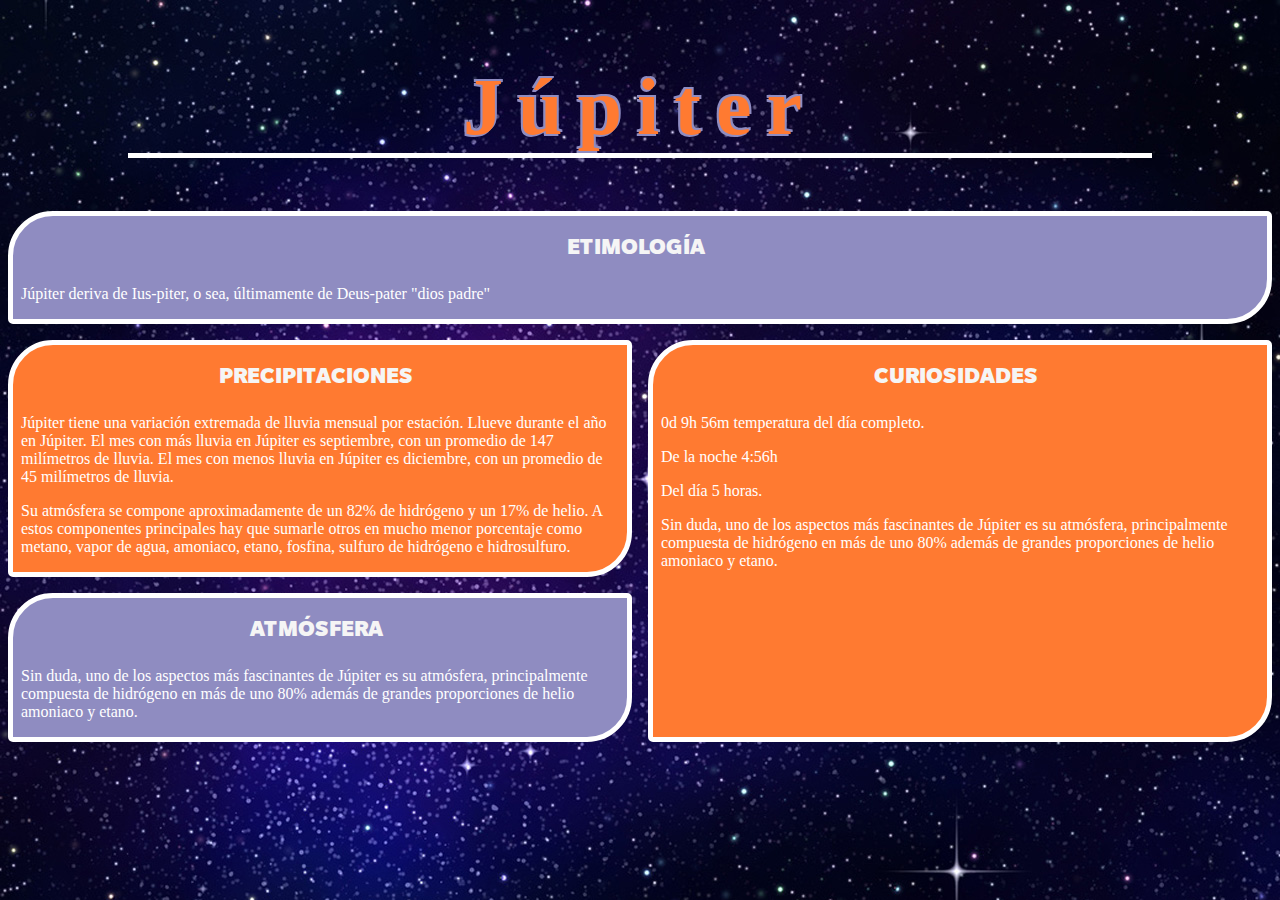
==== html/jupiter.html @ 3060cd18 "Add files via upload" ====
<!DOCTYPE html>
<html lang="es">
<head>
    <meta charset="UTF-8">
    <meta http-equiv="X-UA-Compatible" content="IE=edge">
    <meta name="viewport" content="width=device-width, initial-scale=1.0">
    <title>Júpiter</title>
    <link rel="stylesheet" href="../css/general.css">
</head>
<body>
    <header>
        <div id="jupiter"></div>
        <h1>Júpiter</h1>
    </header>
    <main>
        <article class="etimologia">
            <h2>ETIMOLOGÍA</h2>
            <p>Júpiter deriva de Ius-piter, o sea, últimamente de Deus-pater "dios padre"</p>
        </article>
        <article class="temperatura">
            <h2>PRECIPITACIONES</h2>
            
               <p>Júpiter tiene una variación extremada de lluvia mensual por estación. Llueve durante el año en Júpiter. El mes con más lluvia en 
                Júpiter es septiembre, con un promedio de 147 milímetros de lluvia. El mes con menos lluvia en Júpiter es diciembre, con un 
                promedio de 45 milímetros de lluvia.</p> 
               <p>Su atmósfera se compone aproximadamente de un 82% de hidrógeno y un 17% de helio. A estos componentes principales hay que sumarle
                otros en mucho menor porcentaje como metano, vapor de agua, amoniaco, etano, fosfina, sulfuro de hidrógeno e hidrosulfuro.</p> 
        </article>
        <article class="atmosfera">
            <h2>ATMÓSFERA</h2>
            <p>Sin duda, uno de los aspectos más fascinantes de Júpiter es su atmósfera, principalmente compuesta de hidrógeno en más de uno 80% 
                además de grandes proporciones de helio amoniaco y etano.</p>
        </article>
        <article class="curiosidades">
            <h2>CURIOSIDADES</h2>
            <p>0d 9h 56m temperatura del día completo.</p>
            <p>De la noche 4:56h</p>
            <p>Del día 5 horas.</p>
            <p>Sin duda, uno de los aspectos más fascinantes de Júpiter es su atmósfera, principalmente compuesta de hidrógeno en más de uno 80% 
                además de grandes proporciones de helio amoniaco y etano.</p>
        </article>
    </main>
</body>
</html>
---- css/general.css ----
@font-face {
  font-family: "Slate pro";
  src: url(../fonts/SlatePro-Black.ttf);
}

body {
  background-image: url(../images/fondo-universo.webp);
}

header {
  display: flex;
  flex-direction: column;
  align-items: center;
}
.imagen-planeta {
  margin-top: 10vw;
  width: 30em;
  height: 30em;
  border-radius: 50%;
  background-image: url(../images/Tierra.png);
  box-shadow: inset 0 0 20px #dde6fd, inset -50px -10px 20px rgba(3, 32, 56, 0.7);
  background-size: cover;
  background-position: center;
  animation: rotacion 30s linear infinite;
}
@keyframes rotacion {
  0% {
    background-position-x: 0;
  }
  100% {
    background-position-x: -1322px;
  }
}
main {
  display: grid;
  grid-template-columns: repeat(2, 1fr);
  grid-template-areas:
    "etimologia etimologia"
    "temperatura curiosidades"
    "atmosfera curiosidades";
  gap: 1rem;
}

.etimologia {
  grid-area: etimologia;
}
.temperatura {
  grid-area: temperatura;
}
.atmosfera {
  grid-area: atmosfera;
}
.curiosidades {
  grid-area: curiosidades;
}
h1 {
  font-size: 5rem;
  width: 80vw;
  border-bottom: 5px solid white;
  text-align: center;
  color: #ff7a31;
  letter-spacing: 15px;
  text-shadow: -2px -2px 0px #8f8cc1, 2px -2px 0px #8f8cc1, -2px 2px 0px #8f8cc1;

}
h2 {
  color: #f5f5f5;
  font-family: Slate pro;
  text-align: center;
}
p {
  color: white;
  text-align: left;
}
.etimologia,
.atmosfera {
  background-color: #8f8cc1;
  border-radius: 45px 5px;
  border: 5px solid #ffffff;
}
.curiosidades,
.temperatura {
  background-color: #ff7a31;
  border-radius: 45px 5px;
  border: 5px solid #ffffff;
}
article {
  padding: 0 1rem 0 0.5rem;
}

@media (max-width: 480px) {
  .imagen-planeta {
    max-width: 20em;
    max-height: 20em;
  }
}

@media (min-width: 481px) {
  .imagen-planeta {
   
  }
}
@media (min-width: 769px) {
}
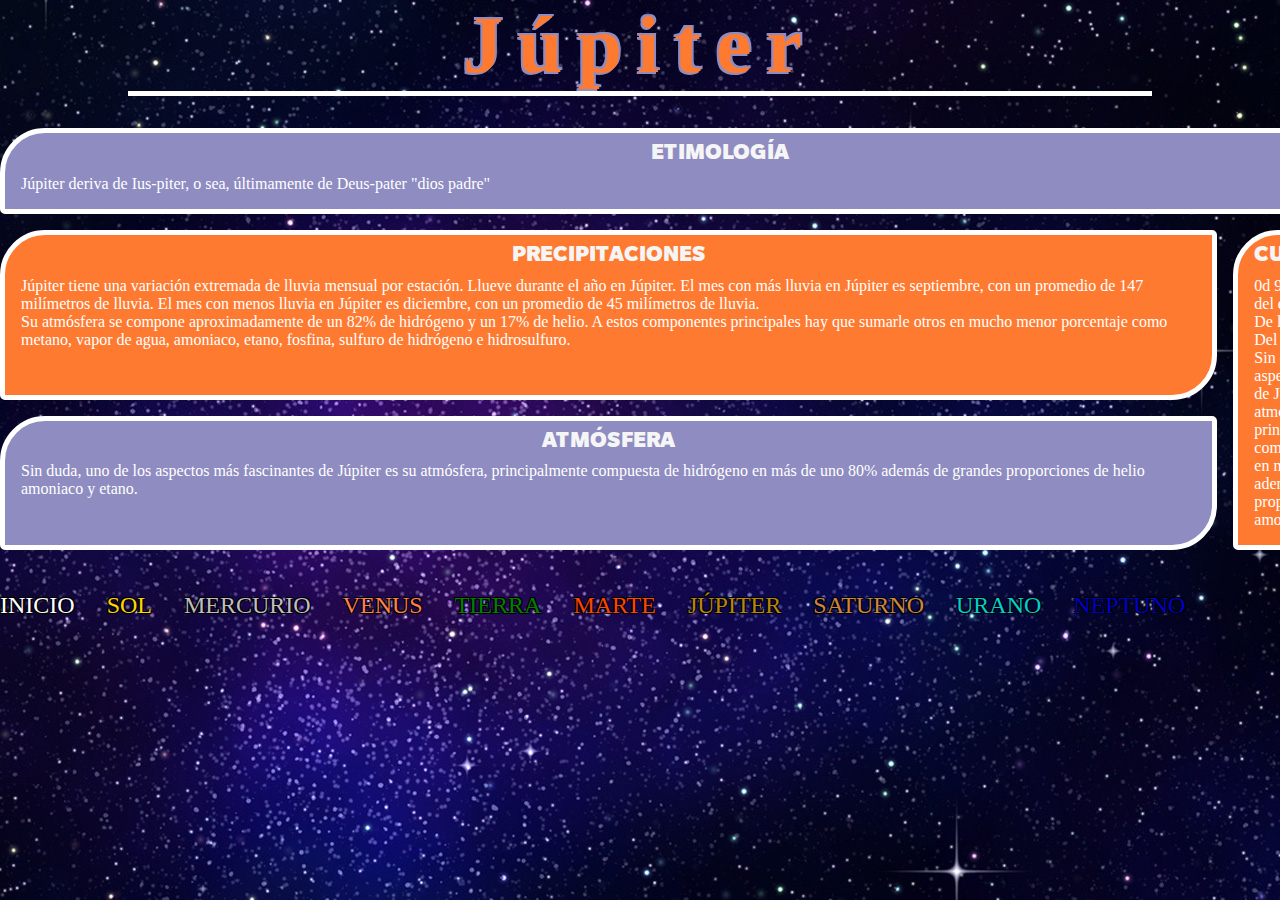
==== commit 93c46c88: "Merge pull request #4 from Manuel2856/Manuel" ====
--- a/html/jupiter.html
+++ b/html/jupiter.html
@@ -13,6 +13,40 @@
         <h1>Júpiter</h1>
     </header>
     <main>
+        <nav class="barra-de-navegacion">
+            <ul>
+                <li>
+                  <p class="txtN-inicio"><a href="../index.html">INICIO</a></p>
+                </li>
+                <li>
+                  <p class="txtN-sol"><a href="../html/sol.html">SOL</a></p>
+                </li>
+                <li>
+                  <p class="txtN-mercurio"><a href="../html/mercurio.html">MERCURIO</a></p>
+                </li>
+                <li>
+                  <p class="txtN-venus"><a href="../html/venus.html">VENUS</a></p>
+                </li>
+                <li>
+                  <p class="txtN-tierra"><a href="../html/tierra.html">TIERRA</a></p>
+                </li>
+                <li>
+                  <p class="txtN-marte"><a href="../html/marte.html">MARTE</a></p>
+                </li>
+                <li>
+                  <p class="txtN-jupiter activo"><a href="../html/jupiter.html">JÚPITER</a></p>
+                </li>
+                <li>
+                  <p class="txtN-saturno"><a href="../html/saturno.html">SATURNO</a></p>
+                </li>
+                <li>
+                  <p class="txtN-urano"><a href="#">URANO</a></p>
+                </li>
+                <li>
+                  <p class="txtN-neptuno"><a href="#">NEPTUNO</a></p>
+                </li>
+            </ul>      
+        </nav>
         <article class="etimologia">
             <h2>ETIMOLOGÍA</h2>
             <p>Júpiter deriva de Ius-piter, o sea, últimamente de Deus-pater "dios padre"</p>
--- a/css/general.css
+++ b/css/general.css
@@ -1,3 +1,9 @@
+*{
+  margin: 0;
+  padding: 0;
+  box-sizing: border-box;
+}
+
 @font-face {
   font-family: "Slate pro";
   src: url(../fonts/SlatePro-Black.ttf);
@@ -5,6 +11,89 @@
 
 body {
   background-image: url(../images/fondo-universo.webp);
+}
+.barra-de-navegacion{
+  height: 5rem;
+  display: flex;
+  align-items: center;
+  justify-content: center;
+}
+
+.barra-de-navegacion ul{
+  display: flex;
+  list-style: none;
+  justify-content: space-around;
+}
+.barra-de-navegacion li{
+  margin-right: 2rem;
+}
+
+@keyframes colorChange {
+  0% { color: black; } /* Color inicial */
+  10% { color: #FFD700; } /* Color para SOL */
+  20% { color: #BEBEBE; } /* Color para MERCURIO */
+  30% { color: #FF7F50; } /* Color para VENUS */
+  40% { color: #008000; } /* Color para TIERRA */
+  50% { color: #FF4500; } /* Color para MARTE */
+  60% { color: #B8860B; } /* Color para JÚPITER */
+  70% { color: #CD853F; } /* Color para SATURNO */
+  80% { color: #00CED1; } /* Color para URANO */
+  90% { color: #0000CD; } /* Color para NEPTUNO */
+  100% { color: black; } /* Color final igual al inicial */
+}
+
+.txtN-inicio {
+  animation: colorChange 15s infinite; /* Aplica la animación a la clase .txtN-INICIO */
+}
+
+
+.txtN-sol {
+  color: #FFD700; /* Color para SOL (Amarillo Dorado) */
+}
+
+.txtN-mercurio {
+  color: #BEBEBE; /* Color para MERCURIO (Gris) */
+}
+
+.txtN-venus {
+  color: #FF7F50; /* Color para VENUS (Naranja claro) */
+}
+
+.txtN-tierra {
+  color: #008000; /* Color para TIERRA (Verde) */
+}
+
+.txtN-marte {
+  color: #FF4500; /* Color para MARTE (Naranja oscuro) */
+}
+
+.txtN-jupiter {
+  color: #B8860B; /* Color para JÚPITER (Dorado) */
+}
+
+.txtN-saturno {
+  color: #CD853F; /* Color para SATURNO (Marrón claro) */
+}
+
+.txtN-urano {
+  color: #00CED1; /* Color para URANO (Cian) */
+}
+
+.txtN-neptuno {
+  color: #0000CD; /* Color para NEPTUNO (Azul medio) */
+}
+.txtN-inicio,
+.txtN-sol,
+.txtN-mercurio,
+.txtN-venus,
+.txtN-tierra,
+.txtN-marte,
+.txtN-jupiter,
+.txtN-saturno,
+.txtN-urano,
+.txtN-neptuno {
+  text-shadow: -1px -1px 0 black, 1px -1px 0 black, -1px 1px 0 black, 1px 1px 0 black; /* Agrega un bordeado negro a las palabras */
+  font-size: 1.5rem;
 }
 
 header {
@@ -13,11 +102,11 @@
   align-items: center;
 }
 .imagen-planeta {
-  margin-top: 10vw;
+  margin-top: 1vw;
   width: 30em;
   height: 30em;
   border-radius: 50%;
-  background-image: url(../images/Tierra.png);
+  background-image: url(../images/mapa-tierra.webp);
   box-shadow: inset 0 0 20px #dde6fd, inset -50px -10px 20px rgba(3, 32, 56, 0.7);
   background-size: cover;
   background-position: center;
@@ -61,16 +150,21 @@
   color: #ff7a31;
   letter-spacing: 15px;
   text-shadow: -2px -2px 0px #8f8cc1, 2px -2px 0px #8f8cc1, -2px 2px 0px #8f8cc1;
+  margin-bottom: 2rem;
 
 }
 h2 {
   color: #f5f5f5;
   font-family: Slate pro;
   text-align: center;
+  margin-bottom: 0.3rem;
 }
 p {
   color: white;
   text-align: left;
+}
+ul li{
+  color: white;
 }
 .etimologia,
 .atmosfera {
@@ -84,10 +178,19 @@
   border-radius: 45px 5px;
   border: 5px solid #ffffff;
 }
+.etimologia,
+.atmosfera,
+.curiosidades,
+.temperatura{
+  padding: 0.5rem 1rem 1rem 1rem
+}
 article {
   padding: 0 1rem 0 0.5rem;
 }
-
+a:-webkit-any-link {
+  color: inherit; /* Establece el color del enlace como heredado */
+  text-decoration: none; /* Elimina la decoración de texto del enlace */
+}
 @media (max-width: 480px) {
   .imagen-planeta {
     max-width: 20em;
@@ -96,9 +199,7 @@
 }
 
 @media (min-width: 481px) {
-  .imagen-planeta {
-   
-  }
+  
 }
 @media (min-width: 769px) {
 }
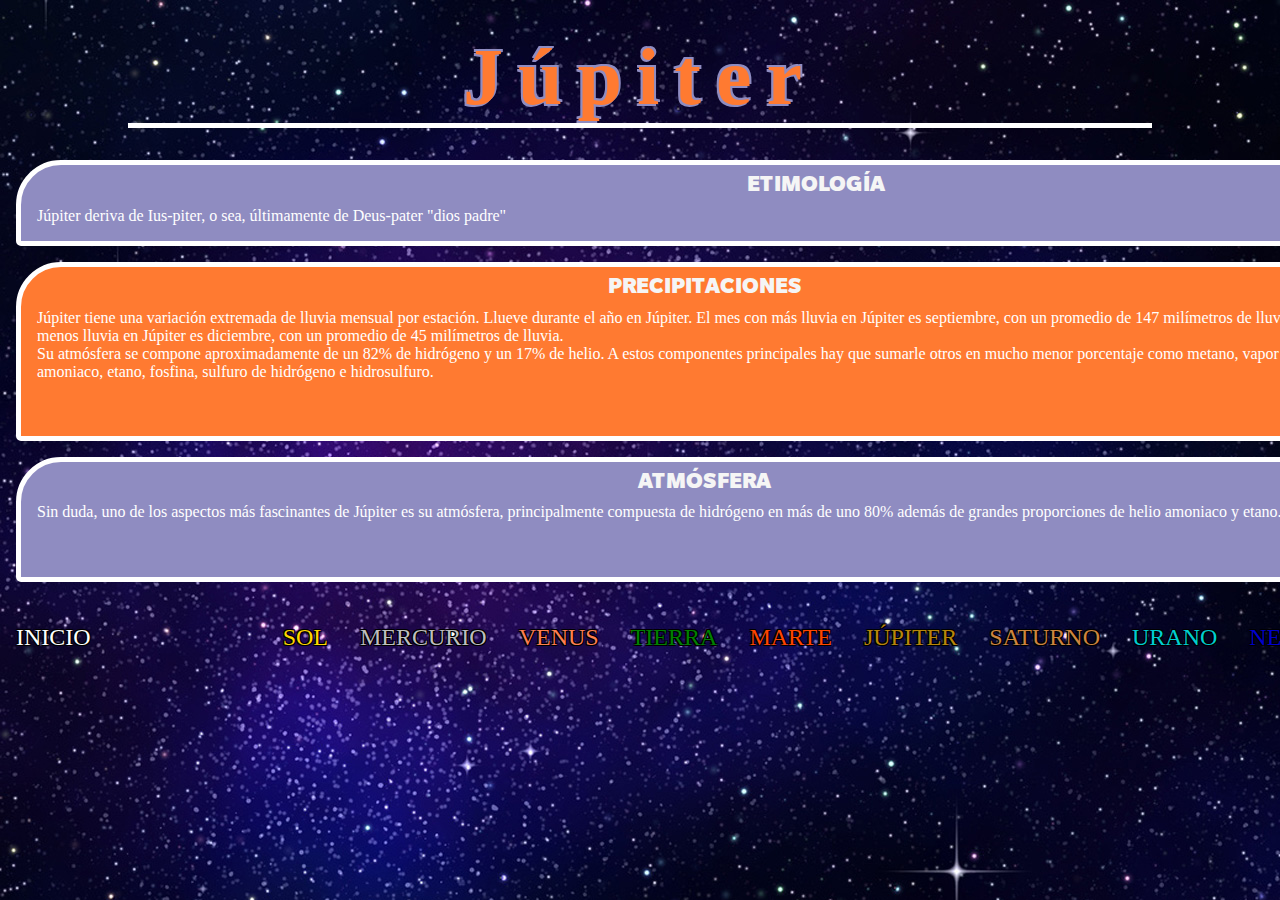
==== commit 8d929631: "Indentacion" ====
--- a/html/jupiter.html
+++ b/html/jupiter.html
@@ -1,78 +1,103 @@
 <!DOCTYPE html>
 <html lang="es">
-<head>
-    <meta charset="UTF-8">
-    <meta http-equiv="X-UA-Compatible" content="IE=edge">
-    <meta name="viewport" content="width=device-width, initial-scale=1.0">
+  <head>
+    <meta charset="UTF-8" />
+    <meta http-equiv="X-UA-Compatible" content="IE=edge" />
+    <meta name="viewport" content="width=device-width, initial-scale=1.0" />
     <title>Júpiter</title>
-    <link rel="stylesheet" href="../css/general.css">
-</head>
-<body>
+    <link rel="stylesheet" href="../css/general.css" />
+  </head>
+  <body>
     <header>
-        <div id="jupiter"></div>
-        <h1>Júpiter</h1>
+      <div id="jupiter"></div>
+      <h1>Júpiter</h1>
     </header>
     <main>
-        <nav class="barra-de-navegacion">
-            <ul>
-                <li>
-                  <p class="txtN-inicio"><a href="../index.html">INICIO</a></p>
-                </li>
-                <li>
-                  <p class="txtN-sol"><a href="../html/sol.html">SOL</a></p>
-                </li>
-                <li>
-                  <p class="txtN-mercurio"><a href="../html/mercurio.html">MERCURIO</a></p>
-                </li>
-                <li>
-                  <p class="txtN-venus"><a href="../html/venus.html">VENUS</a></p>
-                </li>
-                <li>
-                  <p class="txtN-tierra"><a href="../html/tierra.html">TIERRA</a></p>
-                </li>
-                <li>
-                  <p class="txtN-marte"><a href="../html/marte.html">MARTE</a></p>
-                </li>
-                <li>
-                  <p class="txtN-jupiter activo"><a href="../html/jupiter.html">JÚPITER</a></p>
-                </li>
-                <li>
-                  <p class="txtN-saturno"><a href="../html/saturno.html">SATURNO</a></p>
-                </li>
-                <li>
-                  <p class="txtN-urano"><a href="#">URANO</a></p>
-                </li>
-                <li>
-                  <p class="txtN-neptuno"><a href="#">NEPTUNO</a></p>
-                </li>
-            </ul>      
-        </nav>
-        <article class="etimologia">
-            <h2>ETIMOLOGÍA</h2>
-            <p>Júpiter deriva de Ius-piter, o sea, últimamente de Deus-pater "dios padre"</p>
-        </article>
-        <article class="temperatura">
-            <h2>PRECIPITACIONES</h2>
-            
-               <p>Júpiter tiene una variación extremada de lluvia mensual por estación. Llueve durante el año en Júpiter. El mes con más lluvia en 
-                Júpiter es septiembre, con un promedio de 147 milímetros de lluvia. El mes con menos lluvia en Júpiter es diciembre, con un 
-                promedio de 45 milímetros de lluvia.</p> 
-               <p>Su atmósfera se compone aproximadamente de un 82% de hidrógeno y un 17% de helio. A estos componentes principales hay que sumarle
-                otros en mucho menor porcentaje como metano, vapor de agua, amoniaco, etano, fosfina, sulfuro de hidrógeno e hidrosulfuro.</p> 
-        </article>
-        <article class="atmosfera">
-            <h2>ATMÓSFERA</h2>
-            <p>Sin duda, uno de los aspectos más fascinantes de Júpiter es su atmósfera, principalmente compuesta de hidrógeno en más de uno 80% 
-                además de grandes proporciones de helio amoniaco y etano.</p>
-        </article>
-        <article class="curiosidades">
-            <h2>CURIOSIDADES</h2>
-            <p>0d 9h 56m temperatura del día completo.</p>
-            <p>De la noche 4:56h</p>
-            <p>Del día 5 horas.</p>
-            <p>Sin duda, uno de los aspectos más fascinantes de Júpiter es su atmósfera, principalmente compuesta de hidrógeno en más de uno 80% 
-                además de grandes proporciones de helio amoniaco y etano.</p>
-        </article>
+      <nav class="barra-de-navegacion">
+        <ul>
+          <li>
+            <p class="txtN-inicio"><a href="../index.html">INICIO</a></p>
+          </li>
+          <li>
+            <p class="txtN-sol"><a href="../html/sol.html">SOL</a></p>
+          </li>
+          <li>
+            <p class="txtN-mercurio">
+              <a href="../html/mercurio.html">MERCURIO</a>
+            </p>
+          </li>
+          <li>
+            <p class="txtN-venus"><a href="../html/venus.html">VENUS</a></p>
+          </li>
+          <li>
+            <p class="txtN-tierra"><a href="../html/tierra.html">TIERRA</a></p>
+          </li>
+          <li>
+            <p class="txtN-marte"><a href="../html/marte.html">MARTE</a></p>
+          </li>
+          <li>
+            <p class="txtN-jupiter activo">
+              <a href="../html/jupiter.html">JÚPITER</a>
+            </p>
+          </li>
+          <li>
+            <p class="txtN-saturno">
+              <a href="../html/saturno.html">SATURNO</a>
+            </p>
+          </li>
+          <li>
+            <p class="txtN-urano"><a href="../html/urano.html">URANO</a></p>
+          </li>
+          <li>
+            <p class="txtN-neptuno">
+              <a href="../html/neptuno.html">NEPTUNO</a>
+            </p>
+          </li>
+        </ul>
+      </nav>
+      <article class="etimologia">
+        <h2>ETIMOLOGÍA</h2>
+        <p>
+          Júpiter deriva de Ius-piter, o sea, últimamente de Deus-pater "dios
+          padre"
+        </p>
+      </article>
+      <article class="temperatura">
+        <h2>PRECIPITACIONES</h2>
+
+        <p>
+          Júpiter tiene una variación extremada de lluvia mensual por estación.
+          Llueve durante el año en Júpiter. El mes con más lluvia en Júpiter es
+          septiembre, con un promedio de 147 milímetros de lluvia. El mes con
+          menos lluvia en Júpiter es diciembre, con un promedio de 45 milímetros
+          de lluvia.
+        </p>
+        <p>
+          Su atmósfera se compone aproximadamente de un 82% de hidrógeno y un
+          17% de helio. A estos componentes principales hay que sumarle otros en
+          mucho menor porcentaje como metano, vapor de agua, amoniaco, etano,
+          fosfina, sulfuro de hidrógeno e hidrosulfuro.
+        </p>
+      </article>
+      <article class="atmosfera">
+        <h2>ATMÓSFERA</h2>
+        <p>
+          Sin duda, uno de los aspectos más fascinantes de Júpiter es su
+          atmósfera, principalmente compuesta de hidrógeno en más de uno 80%
+          además de grandes proporciones de helio amoniaco y etano.
+        </p>
+      </article>
+      <article class="curiosidades">
+        <h2>CURIOSIDADES</h2>
+        <p>0d 9h 56m temperatura del día completo.</p>
+        <p>De la noche 4:56h</p>
+        <p>Del día 5 horas.</p>
+        <p>
+          Sin duda, uno de los aspectos más fascinantes de Júpiter es su
+          atmósfera, principalmente compuesta de hidrógeno en más de uno 80%
+          además de grandes proporciones de helio amoniaco y etano.
+        </p>
+      </article>
     </main>
-</body>
-</html>+  </body>
+</html>
--- a/css/general.css
+++ b/css/general.css
@@ -1,4 +1,4 @@
-*{
+* {
   margin: 0;
   padding: 0;
   box-sizing: border-box;
@@ -6,82 +6,162 @@
 
 @font-face {
   font-family: "Slate pro";
+  font-display: swap;
+  /*Si la fuente no se encuentra disponible, el navegador utiliza otra por defecto*/
   src: url(../fonts/SlatePro-Black.ttf);
 }
 
 body {
   background-image: url(../images/fondo-universo.webp);
 }
-.barra-de-navegacion{
+
+.barra-de-navegacion {
   height: 5rem;
   display: flex;
   align-items: center;
   justify-content: center;
-}
-
-.barra-de-navegacion ul{
+  max-width: 100%;
+}
+
+.barra-de-navegacion ul {
   display: flex;
   list-style: none;
   justify-content: space-around;
 }
-.barra-de-navegacion li{
+
+.barra-de-navegacion li {
   margin-right: 2rem;
 }
 
+@keyframes rotacion {
+  0% {
+    background-position-x: 0;
+  }
+
+  100% {
+    background-position-x: -1322px;
+  }
+}
+
+main {
+  display: grid;
+  grid-template-columns: repeat(2, 1fr);
+  grid-template-areas:
+    "etimologia etimologia"
+    "temperatura curiosidades"
+    "atmosfera curiosidades";
+  gap: 1rem;
+}
+
 @keyframes colorChange {
-  0% { color: black; } /* Color inicial */
-  10% { color: #FFD700; } /* Color para SOL */
-  20% { color: #BEBEBE; } /* Color para MERCURIO */
-  30% { color: #FF7F50; } /* Color para VENUS */
-  40% { color: #008000; } /* Color para TIERRA */
-  50% { color: #FF4500; } /* Color para MARTE */
-  60% { color: #B8860B; } /* Color para JÚPITER */
-  70% { color: #CD853F; } /* Color para SATURNO */
-  80% { color: #00CED1; } /* Color para URANO */
-  90% { color: #0000CD; } /* Color para NEPTUNO */
-  100% { color: black; } /* Color final igual al inicial */
+  0% {
+    color: black;
+  }
+
+  /* Color inicial */
+  10% {
+    color: #ffd700;
+  }
+
+  /* Color para SOL */
+  20% {
+    color: #bebebe;
+  }
+
+  /* Color para MERCURIO */
+  30% {
+    color: #ff7f50;
+  }
+
+  /* Color para VENUS */
+  40% {
+    color: #008000;
+  }
+
+  /* Color para TIERRA */
+  50% {
+    color: #ff4500;
+  }
+
+  /* Color para MARTE */
+  60% {
+    color: #b8860b;
+  }
+
+  /* Color para JÚPITER */
+  70% {
+    color: #cd853f;
+  }
+
+  /* Color para SATURNO */
+  80% {
+    color: #00ced1;
+  }
+
+  /* Color para URANO */
+  90% {
+    color: #0000cd;
+  }
+
+  /* Color para NEPTUNO */
+  100% {
+    color: black;
+  }
+
+  /* Color final igual al inicial */
 }
 
 .txtN-inicio {
-  animation: colorChange 15s infinite; /* Aplica la animación a la clase .txtN-INICIO */
-}
-
+  animation: colorChange 15s infinite;
+  /* Aplica la animación a la clase .txtN-INICIO */
+  margin-right: 10rem;
+}
 
 .txtN-sol {
-  color: #FFD700; /* Color para SOL (Amarillo Dorado) */
+  color: #ffd700;
+  /* Color para SOL (Amarillo Dorado) */
 }
 
 .txtN-mercurio {
-  color: #BEBEBE; /* Color para MERCURIO (Gris) */
+  color: #bebebe;
+  /* Color para MERCURIO (Gris) */
 }
 
 .txtN-venus {
-  color: #FF7F50; /* Color para VENUS (Naranja claro) */
+  color: #ff7f50;
+  /* Color para VENUS (Naranja claro) */
 }
 
 .txtN-tierra {
-  color: #008000; /* Color para TIERRA (Verde) */
+  color: #008000;
+  /* Color para TIERRA (Verde) */
 }
 
 .txtN-marte {
-  color: #FF4500; /* Color para MARTE (Naranja oscuro) */
+  color: #ff4500;
+  /* Color para MARTE (Naranja oscuro) */
 }
 
 .txtN-jupiter {
-  color: #B8860B; /* Color para JÚPITER (Dorado) */
+  color: #b8860b;
+  /* Color para JÚPITER (Dorado) */
 }
 
 .txtN-saturno {
-  color: #CD853F; /* Color para SATURNO (Marrón claro) */
+  color: #cd853f;
+  /* Color para SATURNO (Marrón claro) */
 }
 
 .txtN-urano {
-  color: #00CED1; /* Color para URANO (Cian) */
+  color: #00ced1;
+  /* Color para URANO (Cian) */
 }
 
 .txtN-neptuno {
-  color: #0000CD; /* Color para NEPTUNO (Azul medio) */
-}
+  color: #0000cd;
+  /* Color para NEPTUNO (Azul medio) */
+}
+
 .txtN-inicio,
 .txtN-sol,
 .txtN-mercurio,
@@ -91,9 +171,17 @@
 .txtN-jupiter,
 .txtN-saturno,
 .txtN-urano,
-.txtN-neptuno {
-  text-shadow: -1px -1px 0 black, 1px -1px 0 black, -1px 1px 0 black, 1px 1px 0 black; /* Agrega un bordeado negro a las palabras */
+.txtN-neptuno,
+.txtB-planetas,
+.txt-contactanos {
+  text-shadow: -1px -1px 0 black, 1px -1px 0 black, -1px 1px 0 black,
+    1px 1px 0 black;
+  /* Agrega un bordeado negro a las palabras */
   font-size: 1.5rem;
+}
+
+.txt-contactanos {
+  margin-right: 10rem;
 }
 
 header {
@@ -101,25 +189,30 @@
   flex-direction: column;
   align-items: center;
 }
+
 .imagen-planeta {
   margin-top: 1vw;
   width: 30em;
   height: 30em;
   border-radius: 50%;
   background-image: url(../images/mapa-tierra.webp);
-  box-shadow: inset 0 0 20px #dde6fd, inset -50px -10px 20px rgba(3, 32, 56, 0.7);
+  box-shadow: inset 0 0 20px #dde6fd,
+    inset -50px -10px 20px rgba(3, 32, 56, 0.7);
   background-size: cover;
   background-position: center;
   animation: rotacion 30s linear infinite;
 }
+
 @keyframes rotacion {
   0% {
     background-position-x: 0;
   }
+
   100% {
     background-position-x: -1322px;
   }
 }
+
 main {
   display: grid;
   grid-template-columns: repeat(2, 1fr);
@@ -128,20 +221,26 @@
     "temperatura curiosidades"
     "atmosfera curiosidades";
   gap: 1rem;
+  margin-left: 1rem;
+  margin-right: 1rem;
 }
 
 .etimologia {
   grid-area: etimologia;
 }
+
 .temperatura {
   grid-area: temperatura;
 }
+
 .atmosfera {
   grid-area: atmosfera;
 }
+
 .curiosidades {
   grid-area: curiosidades;
 }
+
 h1 {
   font-size: 5rem;
   width: 80vw;
@@ -151,55 +250,126 @@
   letter-spacing: 15px;
   text-shadow: -2px -2px 0px #8f8cc1, 2px -2px 0px #8f8cc1, -2px 2px 0px #8f8cc1;
   margin-bottom: 2rem;
-
-}
+  margin-top: 2rem;
+}
+
 h2 {
   color: #f5f5f5;
   font-family: Slate pro;
   text-align: center;
   margin-bottom: 0.3rem;
 }
+
 p {
   color: white;
   text-align: left;
 }
-ul li{
+
+ul li {
   color: white;
 }
+
 .etimologia,
 .atmosfera {
   background-color: #8f8cc1;
   border-radius: 45px 5px;
   border: 5px solid #ffffff;
 }
+
 .curiosidades,
 .temperatura {
   background-color: #ff7a31;
   border-radius: 45px 5px;
   border: 5px solid #ffffff;
 }
+
 .etimologia,
 .atmosfera,
 .curiosidades,
-.temperatura{
-  padding: 0.5rem 1rem 1rem 1rem
-}
+.temperatura {
+  padding: 0.5rem 1rem 1rem 1rem;
+}
+
 article {
   padding: 0 1rem 0 0.5rem;
 }
+
 a:-webkit-any-link {
-  color: inherit; /* Establece el color del enlace como heredado */
-  text-decoration: none; /* Elimina la decoración de texto del enlace */
-}
-@media (max-width: 480px) {
+  color: inherit;
+  /* Establece el color del enlace como heredado */
+  text-decoration: none;
+  /* Elimina la decoración de texto del enlace */
+}
+
+H3 {
+  text-align: center;
+  color: white;
+  padding: 1rem;
+}
+
+footer {
+  margin-top: 2rem;
+  background-color: black;
+}
+
+footer p {
+  padding: 0.5rem 0 0.5rem;
+  margin-left: 1rem;
+  margin-right: 1rem;
+}
+
+.dropdown {
+  display: inline;
+}
+
+.dropdown-content {
+  display: none;
+  min-width: 160px;
+  box-shadow: 0px 8px 16px 0px rgba(0, 0, 0, 0.2);
+  z-index: 1;
+}
+
+.boton-planetas {
+  background-color: transparent;
+  color: white;
+  box-shadow: none;
+  display: inline;
+  border: 0;
+}
+
+.dropdown:hover .dropdown-content {
+  display: block;
+}
+
+@media screen and (max-width: 1024px) {
   .imagen-planeta {
-    max-width: 20em;
-    max-height: 20em;
-  }
-}
-
-@media (min-width: 481px) {
-  
-}
-@media (min-width: 769px) {
-}
+    max-width: 20rem;
+    max-height: 20rem;
+  }
+}
+
+@media screen and (max-width: 768px) {
+  .imagen-planeta {
+    max-width: 15rem;
+    max-height: 15rem;
+  }
+}
+
+@media screen and (max-width: 480px) {
+  .imagen-planeta {
+    max-width: 10rem;
+    max-height: 10rem;
+  }
+
+  .txtN-sol,
+  .txtN-mercurio,
+  .txtN-venus,
+  .txtN-tierra,
+  .txtN-marte,
+  .txtN-jupiter,
+  .txtN-saturno,
+  .txtN-urano,
+  .txtN-neptuno {
+    display: none;
+  }
+}
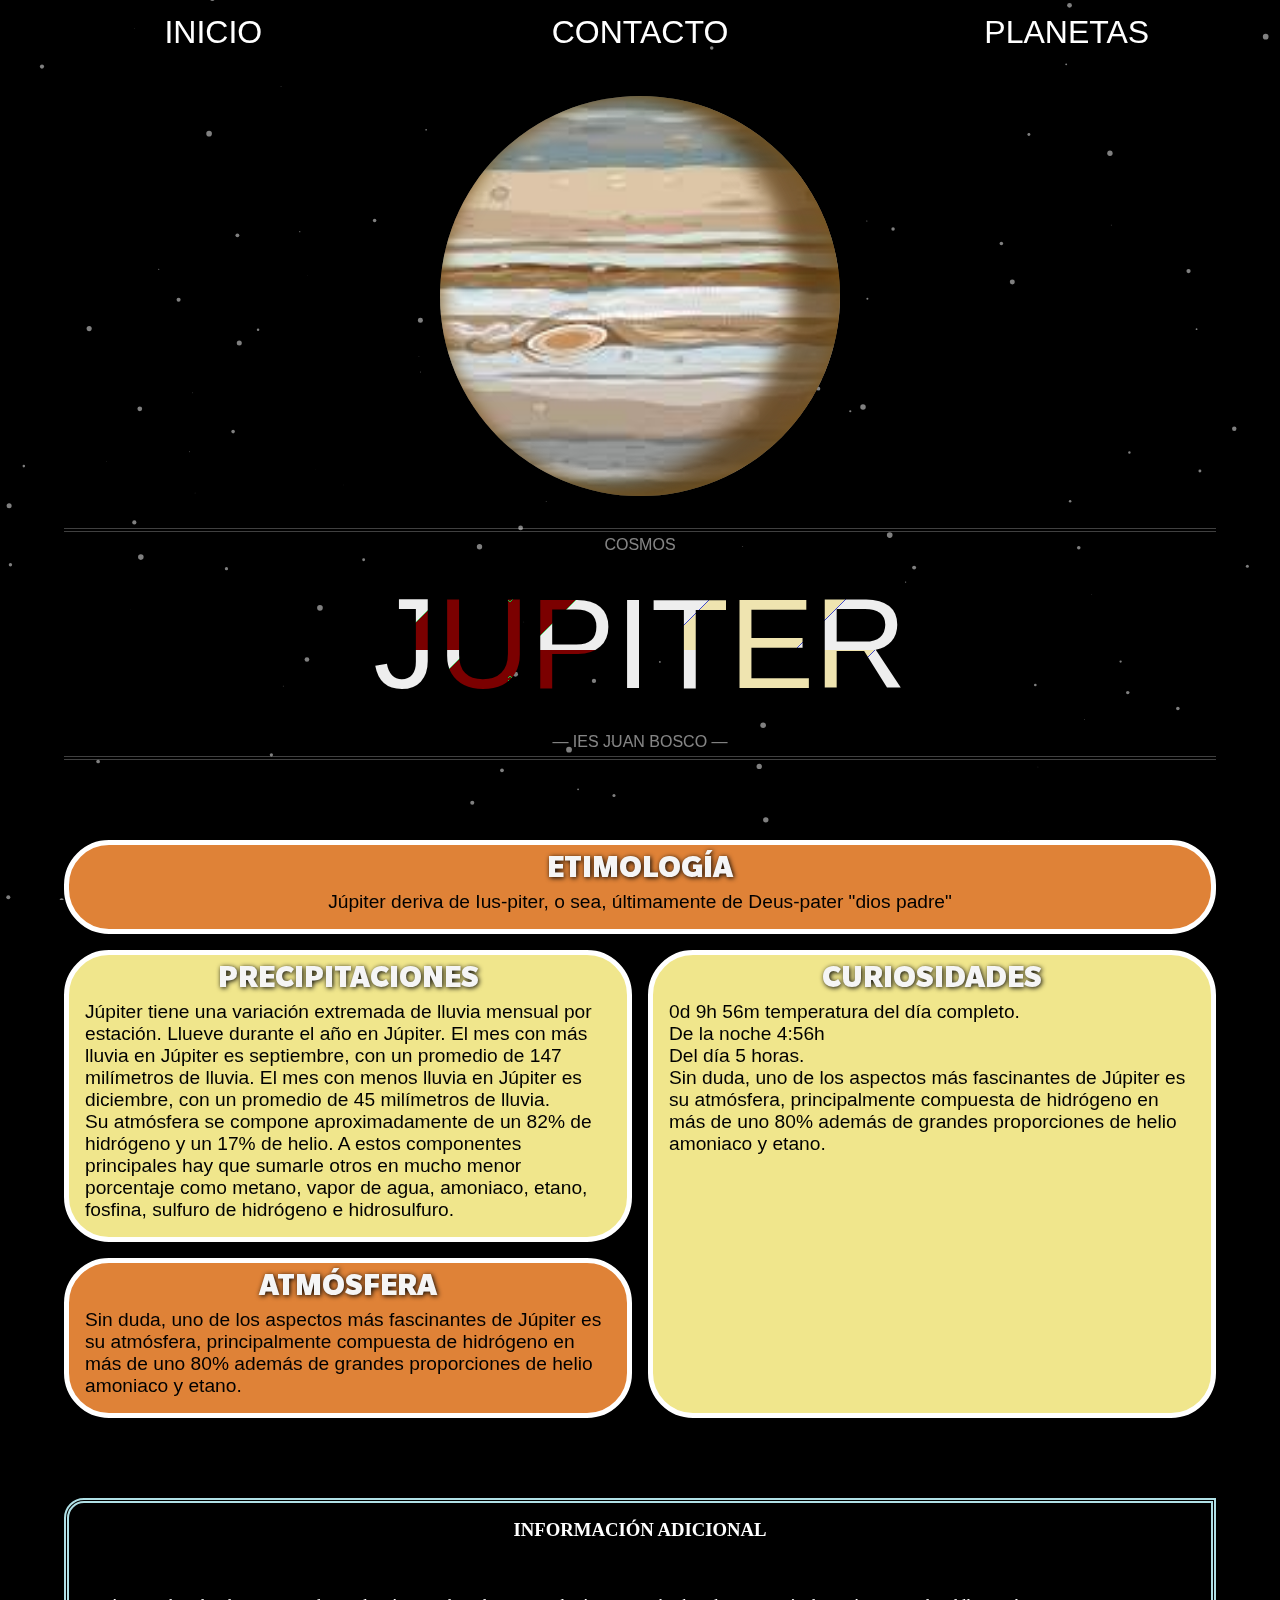
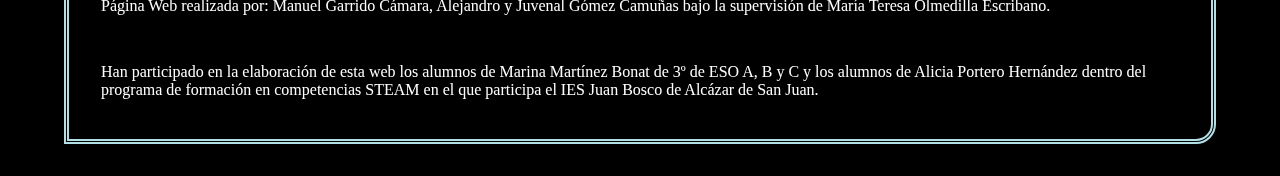
==== commit 1fc884de: "Terminando" ====
--- a/html/jupiter.html
+++ b/html/jupiter.html
@@ -1,103 +1,113 @@
 <!DOCTYPE html>
 <html lang="es">
   <head>
-    <meta charset="UTF-8" />
-    <meta http-equiv="X-UA-Compatible" content="IE=edge" />
-    <meta name="viewport" content="width=device-width, initial-scale=1.0" />
-    <title>Júpiter</title>
-    <link rel="stylesheet" href="../css/general.css" />
+    <meta charset="UTF-8">
+    <meta http-equiv="X-UA-Compatible" content="IE=edge">
+    <meta name="viewport" content="width=device-width, initial-scale=1.0">
+    <title>Jupiter</title>
+    <link rel="stylesheet" href="../css/general.css">
+    <link rel="icon" href="../images/favicon.webp" type="image/x-icon">
+    <meta
+      name="description"
+      content="Página web dedicada a Jupiter, etimología, atmósfera, temperatura y algunas curiosidades">
   </head>
   <body>
-    <header>
-      <div id="jupiter"></div>
-      <h1>Júpiter</h1>
-    </header>
-    <main>
-      <nav class="barra-de-navegacion">
-        <ul>
-          <li>
-            <p class="txtN-inicio"><a href="../index.html">INICIO</a></p>
-          </li>
-          <li>
-            <p class="txtN-sol"><a href="../html/sol.html">SOL</a></p>
-          </li>
-          <li>
-            <p class="txtN-mercurio">
-              <a href="../html/mercurio.html">MERCURIO</a>
-            </p>
-          </li>
-          <li>
-            <p class="txtN-venus"><a href="../html/venus.html">VENUS</a></p>
-          </li>
-          <li>
-            <p class="txtN-tierra"><a href="../html/tierra.html">TIERRA</a></p>
-          </li>
-          <li>
-            <p class="txtN-marte"><a href="../html/marte.html">MARTE</a></p>
-          </li>
-          <li>
-            <p class="txtN-jupiter activo">
-              <a href="../html/jupiter.html">JÚPITER</a>
-            </p>
-          </li>
-          <li>
-            <p class="txtN-saturno">
-              <a href="../html/saturno.html">SATURNO</a>
-            </p>
-          </li>
-          <li>
-            <p class="txtN-urano"><a href="../html/urano.html">URANO</a></p>
-          </li>
-          <li>
-            <p class="txtN-neptuno">
-              <a href="../html/neptuno.html">NEPTUNO</a>
-            </p>
+
+    <div id="particles-js"></div>
+    <nav>
+      <ul>
+        <li><a class="txtN-inicio" href="../index.html">INICIO</a></li>
+        <li><a class="txt-contactanos" href="../index.html">CONTACTO</a></li>
+        <li>
+          <div class="dropdown">
+            <button>PLANETAS</button>
+            <div class="dropdown-content">
+              <a href="./mercurio.html" id="txtN-mercurio">MERCURIO</a>
+              <a href="./venus.html" id="txtN-venus">VENUS</a>
+              <a href="./marte.html" id="txtN-marte">MARTE</a>
+              <a href="./jupiter.html" id="txtN-jupiter">JUPITER</a>
+              <a href="./saturno.html" id="txtN-saturno">SATURNO</a>
+              <a href="./tierra.html" id="txtN-urano">URANO</a>
+              <a href="./tierra.html" id="txtN-neptuno">NEPTUNO</a>
+            </div>
           </li>
         </ul>
+
       </nav>
-      <article class="etimologia">
-        <h2>ETIMOLOGÍA</h2>
+      <header>
+        <div class="planeta jupiter"></div>
+        <div class="  titulo ">
+          <p>Cosmos</p>
+          <h1 id="jupiterh1"> JUPITER</h1>
+          &mdash; IES JUAN BOSCO &mdash;
+        </div>
+      </header>
+      <main>
+        <article class="etimologia j-etimologia">
+          <h2>ETIMOLOGÍA</h2>
+          <p>
+            Júpiter deriva de Ius-piter, o sea, últimamente de Deus-pater "dios
+            padre"
+          </p>
+        </article>
+        <article class="temperatura j-temperatura">
+          <h2>PRECIPITACIONES</h2>
+
+          <p>
+            Júpiter tiene una variación extremada de lluvia mensual por
+            estación.
+            Llueve durante el año en Júpiter. El mes con más lluvia en Júpiter
+            es
+            septiembre, con un promedio de 147 milímetros de lluvia. El mes con
+            menos lluvia en Júpiter es diciembre, con un promedio de 45
+            milímetros
+            de lluvia.
+          </p>
+          <p>
+            Su atmósfera se compone aproximadamente de un 82% de hidrógeno y un
+            17% de helio. A estos componentes principales hay que sumarle otros
+            en
+            mucho menor porcentaje como metano, vapor de agua, amoniaco, etano,
+            fosfina, sulfuro de hidrógeno e hidrosulfuro.
+          </p>
+        </article>
+        <article class="atmosfera j-atmosfera">
+          <h2>ATMÓSFERA</h2>
+          <p>
+            Sin duda, uno de los aspectos más fascinantes de Júpiter es su
+            atmósfera, principalmente compuesta de hidrógeno en más de uno 80%
+            además de grandes proporciones de helio amoniaco y etano.
+          </p>
+        </article>
+        <article class="curiosidades j-curiosidades">
+          <h2>CURIOSIDADES</h2>
+          <p>0d 9h 56m temperatura del día completo.</p>
+          <p>De la noche 4:56h</p>
+          <p>Del día 5 horas.</p>
+          <p>
+            Sin duda, uno de los aspectos más fascinantes de Júpiter es su
+            atmósfera, principalmente compuesta de hidrógeno en más de uno 80%
+            además de grandes proporciones de helio amoniaco y etano.
+          </p>
+        </article>
+      </main>
+      <footer class="footer">
+        <h3>INFORMACIÓN ADICIONAL</h3>
         <p>
-          Júpiter deriva de Ius-piter, o sea, últimamente de Deus-pater "dios
-          padre"
-        </p>
-      </article>
-      <article class="temperatura">
-        <h2>PRECIPITACIONES</h2>
-
-        <p>
-          Júpiter tiene una variación extremada de lluvia mensual por estación.
-          Llueve durante el año en Júpiter. El mes con más lluvia en Júpiter es
-          septiembre, con un promedio de 147 milímetros de lluvia. El mes con
-          menos lluvia en Júpiter es diciembre, con un promedio de 45 milímetros
-          de lluvia.
+          Página Web realizada por: Manuel Garrido Cámara, Alejandro y Juvenal
+          Gómez Camuñas bajo la supervisión de María Teresa Olmedilla Escribano.
         </p>
         <p>
-          Su atmósfera se compone aproximadamente de un 82% de hidrógeno y un
-          17% de helio. A estos componentes principales hay que sumarle otros en
-          mucho menor porcentaje como metano, vapor de agua, amoniaco, etano,
-          fosfina, sulfuro de hidrógeno e hidrosulfuro.
+          Han participado en la elaboración de esta web los alumnos de Marina
+          Martínez Bonat de 3º de ESO A, B y C y los alumnos de Alicia Portero
+          Hernández dentro del programa de formación en competencias STEAM en el
+          que participa el IES Juan Bosco de Alcázar de San Juan.
         </p>
-      </article>
-      <article class="atmosfera">
-        <h2>ATMÓSFERA</h2>
-        <p>
-          Sin duda, uno de los aspectos más fascinantes de Júpiter es su
-          atmósfera, principalmente compuesta de hidrógeno en más de uno 80%
-          además de grandes proporciones de helio amoniaco y etano.
-        </p>
-      </article>
-      <article class="curiosidades">
-        <h2>CURIOSIDADES</h2>
-        <p>0d 9h 56m temperatura del día completo.</p>
-        <p>De la noche 4:56h</p>
-        <p>Del día 5 horas.</p>
-        <p>
-          Sin duda, uno de los aspectos más fascinantes de Júpiter es su
-          atmósfera, principalmente compuesta de hidrógeno en más de uno 80%
-          además de grandes proporciones de helio amoniaco y etano.
-        </p>
-      </article>
-    </main>
-  </body>
-</html>
+      </footer>
+      <a href=".txtN-inicio activo" id="cohete"><img
+          src="../images/logo_cohete.png" alt="icono cohete"></a>
+
+      <script src="../JavaScript/particles.min.js"></script>
+      <script src="../JavaScript/particulas.js"></script>
+    </body>
+  </html>
--- a/css/general.css
+++ b/css/general.css
@@ -12,25 +12,300 @@
 }
 
 body {
-  background-image: url(../images/fondo-universo.webp);
-}
-
-.barra-de-navegacion {
-  height: 5rem;
+  background-color: #000;
+}
+
+/*BARRA DE NAVEGACIÓN*/
+nav {
+  height: 4rem;
   display: flex;
   align-items: center;
-  justify-content: center;
-  max-width: 100%;
-}
-
-.barra-de-navegacion ul {
+
+
+}
+
+main p {
+  font-family: Helvetica;
+  font-size: 1.2rem;
+
+}
+
+.etimologia p {
+  text-align: center;
+}
+
+nav ul,
+nav ul>li {
   display: flex;
+  text-shadow: 1px 1px 1px black;
+
+  width: 100%;
+
+  justify-content: space-around;
   list-style: none;
-  justify-content: space-around;
-}
-
-.barra-de-navegacion li {
-  margin-right: 2rem;
+}
+
+/* Estilos del menú desplegable */
+.dropdown {
+  display: inline-block;
+  position: relative;
+}
+
+div ul {
+  display: flex;
+  flex-direction: column;
+}
+
+.dropdown-content {
+  display: none;
+  position: absolute;
+  border: 0px 1px 1px 1px solid white;
+  overflow: auto;
+  box-shadow: 0px 10px 10px 0px rgba(0, 0, 0, 0.4);
+}
+
+.dropdown:hover .dropdown-content {
+  display: block;
+
+}
+
+.dropdown-content a {
+  display: block;
+  padding: 5px;
+  text-shadow: 1px 1px 1px black;
+  text-decoration: none;
+}
+
+.dropdown-content a:hover {
+  background-color: #02c4e2;
+}
+
+li a {
+  font-size: 1.8rem;
+}
+
+.txtN-inicio {
+  animation: colorChange 15s infinite;
+}
+
+@keyframes colorChange {
+  0% {
+    color: black;
+  }
+
+  /* Color inicial */
+  10% {
+    color: #ffd700;
+  }
+
+  /* Color para SOL */
+  20% {
+    color: #bebebe;
+  }
+
+  /* Color para MERCURIO */
+  30% {
+    color: #ff7f50;
+  }
+
+  /* Color para VENUS */
+  40% {
+    color: #008000;
+  }
+
+  /* Color para TIERRA */
+  50% {
+    color: #ff4500;
+  }
+
+  /* Color para MARTE */
+  60% {
+    color: #b8860b;
+  }
+
+  /* Color para JÚPITER */
+  70% {
+    color: #cd853f;
+  }
+
+  /* Color para SATURNO */
+  80% {
+    color: #00ced1;
+  }
+
+  /* Color para URANO */
+  90% {
+    color: #0000cd;
+  }
+
+  /* Color para NEPTUNO */
+  100% {
+    color: rgb(255, 0, 0);
+  }
+
+  /* Color final igual al inicial */
+}
+
+#txtN-sol {
+  color: #ffd700;
+  /* Color para SOL (Amarillo Dorado) */
+}
+
+#txtN-mercurio {
+  color: #bebebe;
+  /* Color para MERCURIO (Gris) */
+}
+
+#txtN-venus {
+  color: #ff7f50;
+  /* Color para VENUS (Naranja claro) */
+}
+
+#txtN-tierra {
+  color: #008000;
+  /* Color para TIERRA (Verde) */
+}
+
+#txtN-marte {
+  color: #ff4500;
+  /* Color para MARTE (Naranja oscuro) */
+}
+
+#txtN-jupiter {
+  color: #b8860b;
+  /* Color para JÚPITER (Dorado) */
+}
+
+#txtN-saturno {
+  color: #cd853f;
+  /* Color para SATURNO (Marrón claro) */
+}
+
+#txtN-urano {
+  color: #00ced1;
+  /* Color para URANO (Cian) */
+}
+
+#txtN-neptuno {
+  color: #0000cd;
+  /* Color para NEPTUNO (Azul medio) */
+}
+
+#txtN-luna {
+  color: #D3D3D3;
+}
+
+.txt-contactanos,
+.txtN-inicio,
+button {
+  background: none;
+  border: none;
+  text-decoration: none;
+  font-size: 2rem;
+  font-family: Impact, Haettenschweiler, 'Arial Narrow Bold', sans-serif;
+  color: white;
+}
+
+/*COSMOS, PLANETA EN MOVIMIENTO*/
+header {
+  display: flex;
+  flex-direction: column;
+  align-items: center;
+  margin-top: 2rem;
+}
+
+.titulo {
+  width: 90%;
+  margin-top: 2rem;
+  text-transform: uppercase;
+  text-align: center;
+  border: 4px double rgba(255, 255, 255, 0.25);
+  border-width: 4px 0;
+  font: 1em "Oswald", sans-serif;
+  color: rgba(255, 255, 255, 0.521);
+  padding: 0.25em 0 0.325em;
+}
+
+#cohete {
+  transition-duration: 2s;
+  position: fixed;
+  right: 15px;
+  bottom: 15px;
+  width: 4px;
+  height: 4px;
+
+}
+
+.planeta {
+  width: 25em;
+  height: 25em;
+  border-radius: 50%;
+  animation: rotacion 20s linear infinite;
+  background-size: cover;
+  background-position: center;
+
+}
+
+.mercurio {
+
+  background-image: url(../images/Mercurio/Mercurio.webp);
+  box-shadow: inset 0 0 20px #5a5a5d,
+  inset -50px -10px 20px rgba(81, 81, 81, 0.7);
+  animation: rotacion 20s linear infinite;
+}
+
+.venus {
+
+  background-image: url(../images/Venus/Venus.webp);
+  box-shadow: inset 0 0 20px #ddaf26,
+  inset -50px -10px 20px rgba(238, 142, 16, 0.844);
+  animation: rotacion 20s linear infinite;
+}
+.tierra {
+
+  background-image: url(../images/Tierra/mapa-tierra.webp);
+  box-shadow: inset 0 0 20px #dde6fd,
+  inset -50px -10px 20px rgba(255, 255, 255, 0.7);
+  animation: rotacion 20s linear infinite;
+}
+
+.marte {
+  background-image: url(../images/Marte/Marte.webp);
+  animation: rotacion 40s linear infinite;
+
+  box-shadow: inset 0 0 20px #391010,
+  inset -50px -10px 20px rgba(82, 8, 8, 0.7);
+}
+
+.jupiter {
+
+  background-image: url(../images/Jupiter/Jupiter.webp);
+  box-shadow: inset 0 0 20px #77541c,
+  inset -50px -10px 20px rgba(81, 48, 6, 0.7);
+  animation: rotacion 20s linear infinite;
+}
+
+.saturno {
+
+  background-image: url(../images/Saturno/Saturno.webp);
+  box-shadow: inset 0 0 20px #8723ac,
+  inset -50px -10px 20px rgba(42, 6, 76, 0.7);
+  animation: rotacion 20s linear infinite;
+}
+
+.urano{
+  background-image: url(../images/Urano/Urano.webp);
+  box-shadow: inset 0 0 20px #a3b8ec,
+  inset -50px -10px 20px rgba(121, 219, 228, 0.7);
+  animation: rotacion 20s linear infinite;
+}
+
+.neptuno {
+
+  background-image: url(../images/Neptuno/Neptuno.webp);
+  box-shadow: inset 0 0 20px #8dadff,
+  inset -50px -10px 20px rgba(117, 79, 221, 0.7);
+  animation: rotacion 20s linear infinite;
 }
 
 @keyframes rotacion {
@@ -43,6 +318,7 @@
   }
 }
 
+/*CUERPO DE LA PÁGINA*/
 main {
   display: grid;
   grid-template-columns: repeat(2, 1fr);
@@ -51,178 +327,10 @@
     "temperatura curiosidades"
     "atmosfera curiosidades";
   gap: 1rem;
-}
-
-@keyframes colorChange {
-  0% {
-    color: black;
-  }
-
-  /* Color inicial */
-  10% {
-    color: #ffd700;
-  }
-
-  /* Color para SOL */
-  20% {
-    color: #bebebe;
-  }
-
-  /* Color para MERCURIO */
-  30% {
-    color: #ff7f50;
-  }
-
-  /* Color para VENUS */
-  40% {
-    color: #008000;
-  }
-
-  /* Color para TIERRA */
-  50% {
-    color: #ff4500;
-  }
-
-  /* Color para MARTE */
-  60% {
-    color: #b8860b;
-  }
-
-  /* Color para JÚPITER */
-  70% {
-    color: #cd853f;
-  }
-
-  /* Color para SATURNO */
-  80% {
-    color: #00ced1;
-  }
-
-  /* Color para URANO */
-  90% {
-    color: #0000cd;
-  }
-
-  /* Color para NEPTUNO */
-  100% {
-    color: black;
-  }
-
-  /* Color final igual al inicial */
-}
-
-.txtN-inicio {
-  animation: colorChange 15s infinite;
-  /* Aplica la animación a la clase .txtN-INICIO */
-  margin-right: 10rem;
-}
-
-.txtN-sol {
-  color: #ffd700;
-  /* Color para SOL (Amarillo Dorado) */
-}
-
-.txtN-mercurio {
-  color: #bebebe;
-  /* Color para MERCURIO (Gris) */
-}
-
-.txtN-venus {
-  color: #ff7f50;
-  /* Color para VENUS (Naranja claro) */
-}
-
-.txtN-tierra {
-  color: #008000;
-  /* Color para TIERRA (Verde) */
-}
-
-.txtN-marte {
-  color: #ff4500;
-  /* Color para MARTE (Naranja oscuro) */
-}
-
-.txtN-jupiter {
-  color: #b8860b;
-  /* Color para JÚPITER (Dorado) */
-}
-
-.txtN-saturno {
-  color: #cd853f;
-  /* Color para SATURNO (Marrón claro) */
-}
-
-.txtN-urano {
-  color: #00ced1;
-  /* Color para URANO (Cian) */
-}
-
-.txtN-neptuno {
-  color: #0000cd;
-  /* Color para NEPTUNO (Azul medio) */
-}
-
-.txtN-inicio,
-.txtN-sol,
-.txtN-mercurio,
-.txtN-venus,
-.txtN-tierra,
-.txtN-marte,
-.txtN-jupiter,
-.txtN-saturno,
-.txtN-urano,
-.txtN-neptuno,
-.txtB-planetas,
-.txt-contactanos {
-  text-shadow: -1px -1px 0 black, 1px -1px 0 black, -1px 1px 0 black,
-    1px 1px 0 black;
-  /* Agrega un bordeado negro a las palabras */
-  font-size: 1.5rem;
-}
-
-.txt-contactanos {
-  margin-right: 10rem;
-}
-
-header {
-  display: flex;
-  flex-direction: column;
-  align-items: center;
-}
-
-.imagen-planeta {
-  margin-top: 1vw;
-  width: 30em;
-  height: 30em;
-  border-radius: 50%;
-  background-image: url(../images/mapa-tierra.webp);
-  box-shadow: inset 0 0 20px #dde6fd,
-    inset -50px -10px 20px rgba(3, 32, 56, 0.7);
-  background-size: cover;
-  background-position: center;
-  animation: rotacion 30s linear infinite;
-}
-
-@keyframes rotacion {
-  0% {
-    background-position-x: 0;
-  }
-
-  100% {
-    background-position-x: -1322px;
-  }
-}
-
-main {
-  display: grid;
-  grid-template-columns: repeat(2, 1fr);
-  grid-template-areas:
-    "etimologia etimologia"
-    "temperatura curiosidades"
-    "atmosfera curiosidades";
-  gap: 1rem;
-  margin-left: 1rem;
-  margin-right: 1rem;
+  margin-top: 5rem;
+  margin-bottom: 5rem;
+  margin-left: 5%;
+  margin-right: 5%;
 }
 
 .etimologia {
@@ -241,47 +349,168 @@
   grid-area: curiosidades;
 }
 
-h1 {
-  font-size: 5rem;
-  width: 80vw;
-  border-bottom: 5px solid white;
-  text-align: center;
-  color: #ff7a31;
-  letter-spacing: 15px;
-  text-shadow: -2px -2px 0px #8f8cc1, 2px -2px 0px #8f8cc1, -2px 2px 0px #8f8cc1;
-  margin-bottom: 2rem;
-  margin-top: 2rem;
-}
-
-h2 {
-  color: #f5f5f5;
-  font-family: Slate pro;
-  text-align: center;
-  margin-bottom: 0.3rem;
-}
-
-p {
-  color: white;
-  text-align: left;
-}
-
-ul li {
-  color: white;
-}
-
-.etimologia,
-.atmosfera {
-  background-color: #8f8cc1;
-  border-radius: 45px 5px;
+main article {
+  border-radius: 45px;
   border: 5px solid #ffffff;
 }
 
-.curiosidades,
-.temperatura {
-  background-color: #ff7a31;
-  border-radius: 45px 5px;
-  border: 5px solid #ffffff;
-}
+.t-etimologia,
+.t-atmosfera {
+  background-color: #4d42cc;
+
+}
+
+.t-etimologia:hover,
+.t-amosfera:hover {
+  background-color: #0d00ff;
+  transition-duration: 1s;
+
+}
+
+.t-curiosidades,
+.t-temperatura {
+  background-color: #72ff6a;
+
+}
+
+.t-curiosidades:hover,
+.t-temperatura:hover {
+  background-color: #22fe31;
+  transition-duration: 1s;
+
+}
+
+/*---------------------*/
+.m-etimologia,
+.m-atmosfera {
+  background-color: #cc7742;
+
+}
+
+.m-etimologia:hover,
+.m-atmosfera:hover {
+  background-color: #c62400;
+  transition-duration: 1s;
+
+}
+
+.m-curiosidades,
+.m-temperatura {
+  background-color: #ffff6a;
+
+}
+
+.m-curiosidades:hover,
+.m-temperatura:hover {
+  background-color: #feaa22;
+  transition-duration: 1s;
+
+}
+/*------------------------*/
+.j-etimologia,
+.j-atmosfera {
+  background-color: #df8237;
+
+}
+
+.j-etimologia:hover,
+.j-atmosfera:hover {
+  background-color: #D2691E;
+  transition-duration: 1s;
+
+}
+
+.j-curiosidades,
+.j-temperatura {
+  background-color: #F0E68C;
+
+}
+
+.j-curiosidades:hover,
+.j-temperatura:hover {
+  background-color: #ab9b08;
+  transition-duration: 1s;
+
+}
+/*---------------------------------*/
+.s-etimologia,
+.s-atmosfera {
+  background-color: #cc37df;
+
+}
+
+.s-etimologia:hover,
+.s-atmosfera:hover {
+  background-color: #8a1ed2;
+  transition-duration: 1s;
+
+}
+
+.s-curiosidades,
+.s-temperatura {
+  background-color: #f0d78c;
+
+}
+
+.s-curiosidades:hover,
+.s-temperatura:hover {
+  background-color: #d8750a;
+  transition-duration: 1s;
+
+}
+/*-------------------------*/
+.u-etimologia,
+.u-atmosfera {
+  background-color: #37dadf;
+
+}
+
+.u-etimologia:hover,
+.u-atmosfera:hover {
+  background-color: #1e6fd2;
+  transition-duration: 1s;
+
+}
+
+.u-curiosidades,
+.u-temperatura {
+  background-color: #8c9df0;
+
+}
+
+.u-curiosidades:hover,
+.u-temperatura:hover {
+  background-color: #2608ab;
+  transition-duration: 1s;
+
+}
+/*-------------------------*/
+.u-etimologia,
+.u-atmosfera {
+  background-color: #37dadf;
+
+}
+
+.u-etimologia:hover,
+.u-atmosfera:hover {
+  background-color: #1e6fd2;
+  transition-duration: 1s;
+
+}
+
+.u-curiosidades,
+.u-temperatura {
+  background-color: #8c9df0;
+
+}
+
+.u-curiosidades:hover,
+.u-temperatura:hover {
+  background-color: #2608ab;
+  transition-duration: 1s;
+
+}
+
 
 .etimologia,
 .atmosfera,
@@ -289,63 +518,82 @@
 .temperatura {
   padding: 0.5rem 1rem 1rem 1rem;
 }
-
-article {
-  padding: 0 1rem 0 0.5rem;
-}
-
-a:-webkit-any-link {
-  color: inherit;
-  /* Establece el color del enlace como heredado */
-  text-decoration: none;
-  /* Elimina la decoración de texto del enlace */
-}
-
-H3 {
+#mercurioh1 {
+  background-image: url(../images/Mercurio/fondo-Titulo-Mercurio.webp);
+}
+#venush1 {
+  background-image: url(../images/Venus/fondo-Titulo-Venus.webp);
+}
+#tierrah1 {
+  background-image: url(../images/Tierra/fondo-Titulo-Tierra.png);
+}
+#marteh1 {
+  background-image: url(../images/Marte/fondo-Titulo-Marte.webp);
+}
+#jupiterh1 {
+  background-image: url(../images/Jupiter/fondo-Titulo-Jupiter.webp);
+}
+#saturnoh1 {
+  background-image: url(../images/Saturno/fondo-Titulo-Saturno.webp);
+}
+#uranoh1 {
+  background-image: url(../images/Urano/fondo-Titulo-Urano.webp);
+}
+#neptunoh1 {
+  background-image: url(../images/Neptuno/fondo-Titulo-Neptuno.webp);
+}
+
+
+h1 {
+  font: 8em "Oswald", sans-serif;
+  animation: rotacion 30s linear infinite;
+  margin-top: 1rem;
+  margin-bottom: 1rem;
+  -webkit-background-clip: text;
+  background-clip: text;
+  -webkit-text-fill-color: transparent;
+
+}
+
+h2 {
+  color: #f5f5f5;
+  font-family: "Slate pro";
+  font-size: 2rem;
+  text-shadow: 1px 1px 5px black;
+  text-align: center;
+}
+
+h3 {
   text-align: center;
   color: white;
   padding: 1rem;
 }
 
+/*FOOTER*/
+
 footer {
-  margin-top: 2rem;
-  background-color: black;
+  margin: 0 auto;
+  width: 90%;
+  margin-bottom: 2rem;
+
+  border: PowderBlue 5px double;
+  border-top-left-radius: 20px;
+  border-bottom-right-radius: 20px;
 }
 
 footer p {
   padding: 0.5rem 0 0.5rem;
-  margin-left: 1rem;
-  margin-right: 1rem;
-}
-
-.dropdown {
-  display: inline;
-}
-
-.dropdown-content {
-  display: none;
-  min-width: 160px;
-  box-shadow: 0px 8px 16px 0px rgba(0, 0, 0, 0.2);
-  z-index: 1;
-}
-
-.boton-planetas {
-  background-color: transparent;
+  margin: 2rem;
   color: white;
-  box-shadow: none;
-  display: inline;
-  border: 0;
-}
-
-.dropdown:hover .dropdown-content {
-  display: block;
 }
 
 @media screen and (max-width: 1024px) {
   .imagen-planeta {
+
     max-width: 20rem;
     max-height: 20rem;
   }
+
 }
 
 @media screen and (max-width: 768px) {
@@ -353,23 +601,55 @@
     max-width: 15rem;
     max-height: 15rem;
   }
+
+  h1 {
+    font-size: 6rem;
+  }
 }
 
 @media screen and (max-width: 480px) {
-  .imagen-planeta {
-    max-width: 10rem;
-    max-height: 10rem;
-  }
-
-  .txtN-sol,
-  .txtN-mercurio,
-  .txtN-venus,
-  .txtN-tierra,
-  .txtN-marte,
-  .txtN-jupiter,
-  .txtN-saturno,
-  .txtN-urano,
-  .txtN-neptuno {
-    display: none;
-  }
-}
+
+  header {
+    margin-top: 5rem;
+  }
+
+  .txtN-inicio,
+  .txt-contactanos,
+  button {
+    font-size: 1.5rem;
+  }
+
+  h1 {
+    font-size: 5rem;
+  }
+
+  main {
+    grid-template-columns: repeat(1, 2fr);
+    grid-template-areas: "etimologia"
+      "temperatura"
+      "atmosfera"
+      "curiosidades";
+  }
+
+}
+
+#particles-js {
+  height: 100vh;
+  width: 100%;
+  position: fixed;
+  z-index: -1;
+}
+
+
+/* Alejandro esto creo que no hace na, luego me dices qué hace
+@keyframes movimientoImagen {
+  0% {
+    background-position-x: 0;
+  }
+  100% {
+    background-position-x: 100%;
+  }
+}
+
+
+}*/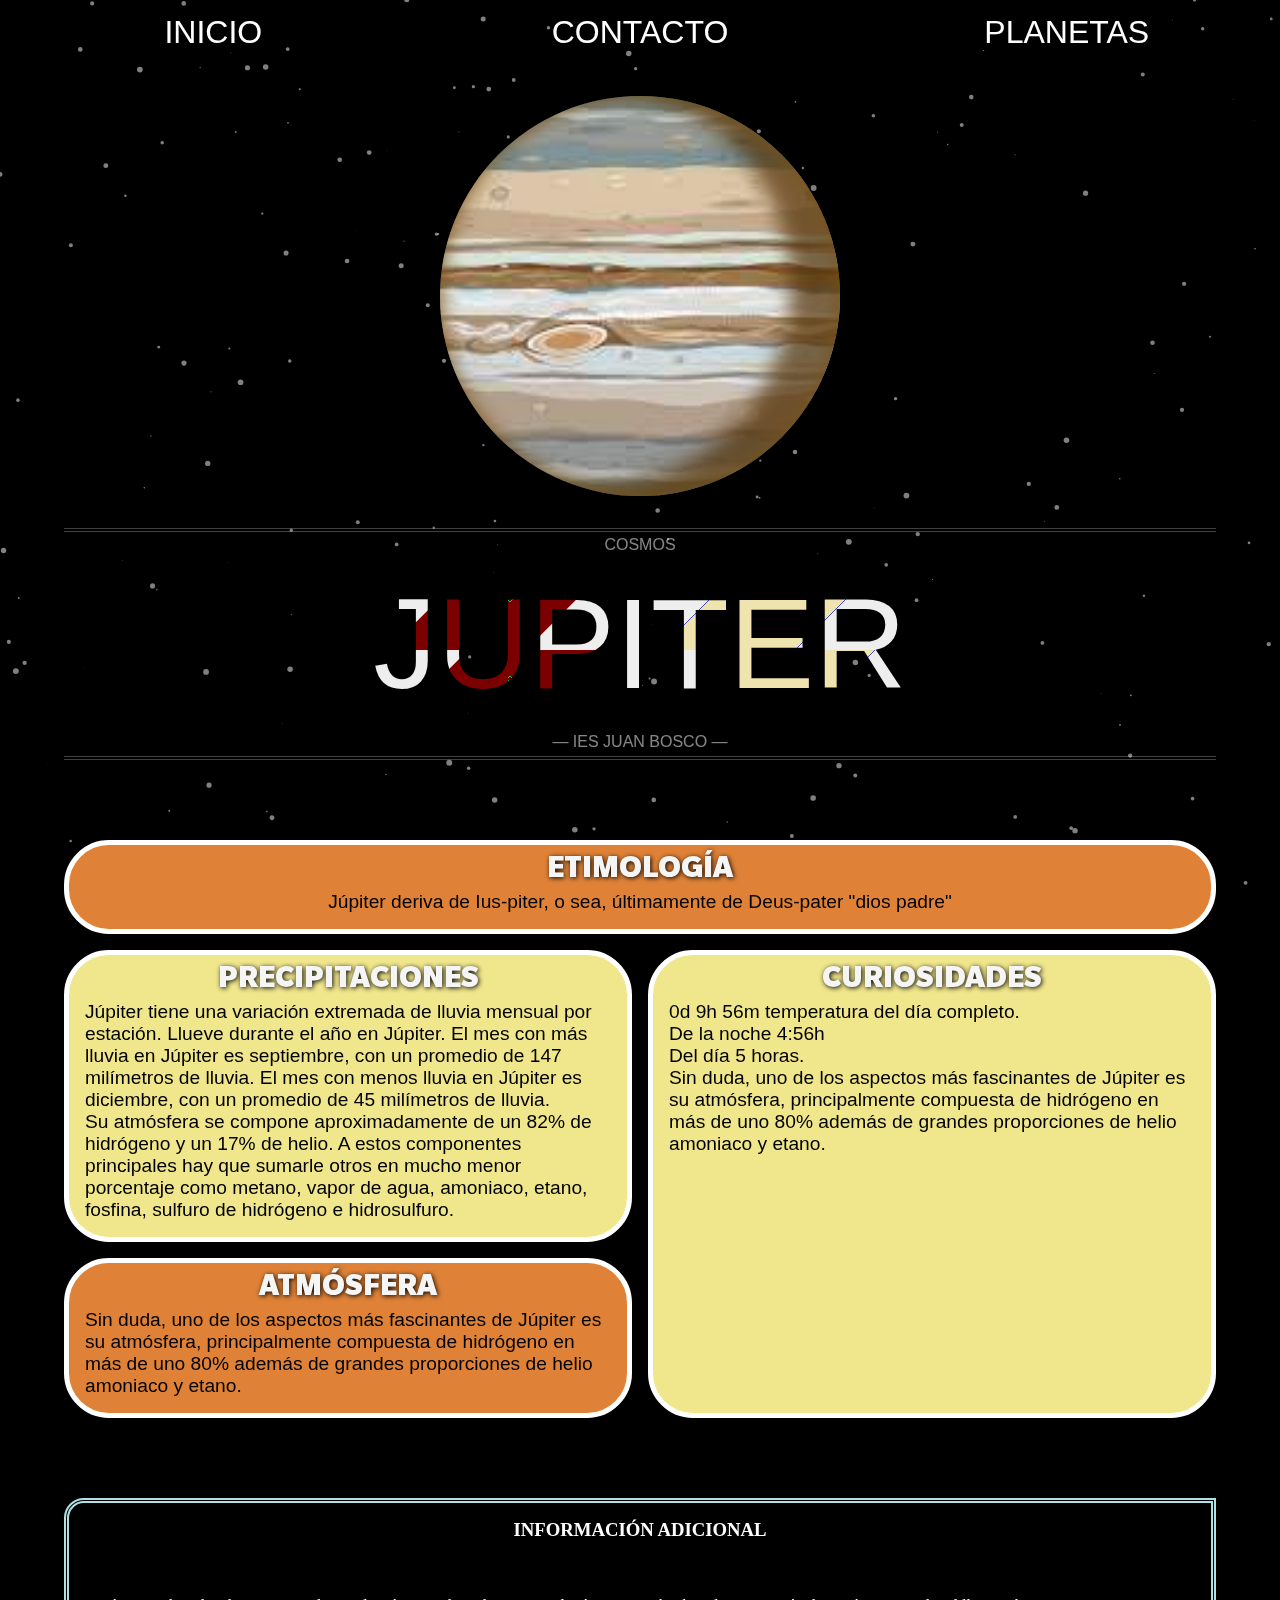
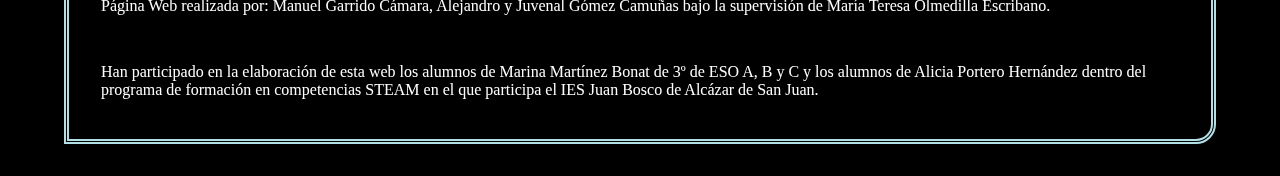
==== commit c22c8458: "Todos los planetas listos" ====
--- a/html/jupiter.html
+++ b/html/jupiter.html
@@ -24,11 +24,11 @@
             <div class="dropdown-content">
               <a href="./mercurio.html" id="txtN-mercurio">MERCURIO</a>
               <a href="./venus.html" id="txtN-venus">VENUS</a>
+              <a href="./tierra.html" id="txtN-tierra">TIERRA</a>        
               <a href="./marte.html" id="txtN-marte">MARTE</a>
-              <a href="./jupiter.html" id="txtN-jupiter">JUPITER</a>
               <a href="./saturno.html" id="txtN-saturno">SATURNO</a>
-              <a href="./tierra.html" id="txtN-urano">URANO</a>
-              <a href="./tierra.html" id="txtN-neptuno">NEPTUNO</a>
+              <a href="./urano.html" id="txtN-urano">URANO</a>
+              <a href="./neptuno.html" id="txtN-neptuno">NEPTUNO</a>
             </div>
           </li>
         </ul>
--- a/css/general.css
+++ b/css/general.css
@@ -250,7 +250,7 @@
 
   background-image: url(../images/Mercurio/Mercurio.webp);
   box-shadow: inset 0 0 20px #5a5a5d,
-  inset -50px -10px 20px rgba(81, 81, 81, 0.7);
+    inset -50px -10px 20px rgba(81, 81, 81, 0.7);
   animation: rotacion 20s linear infinite;
 }
 
@@ -258,14 +258,15 @@
 
   background-image: url(../images/Venus/Venus.webp);
   box-shadow: inset 0 0 20px #ddaf26,
-  inset -50px -10px 20px rgba(238, 142, 16, 0.844);
-  animation: rotacion 20s linear infinite;
-}
+    inset -50px -10px 20px rgba(238, 142, 16, 0.844);
+  animation: rotacion 20s linear infinite;
+}
+
 .tierra {
 
   background-image: url(../images/Tierra/mapa-tierra.webp);
   box-shadow: inset 0 0 20px #dde6fd,
-  inset -50px -10px 20px rgba(255, 255, 255, 0.7);
+    inset -50px -10px 20px rgba(255, 255, 255, 0.7);
   animation: rotacion 20s linear infinite;
 }
 
@@ -274,14 +275,14 @@
   animation: rotacion 40s linear infinite;
 
   box-shadow: inset 0 0 20px #391010,
-  inset -50px -10px 20px rgba(82, 8, 8, 0.7);
+    inset -50px -10px 20px rgba(82, 8, 8, 0.7);
 }
 
 .jupiter {
 
   background-image: url(../images/Jupiter/Jupiter.webp);
   box-shadow: inset 0 0 20px #77541c,
-  inset -50px -10px 20px rgba(81, 48, 6, 0.7);
+    inset -50px -10px 20px rgba(81, 48, 6, 0.7);
   animation: rotacion 20s linear infinite;
 }
 
@@ -289,14 +290,14 @@
 
   background-image: url(../images/Saturno/Saturno.webp);
   box-shadow: inset 0 0 20px #8723ac,
-  inset -50px -10px 20px rgba(42, 6, 76, 0.7);
-  animation: rotacion 20s linear infinite;
-}
-
-.urano{
+    inset -50px -10px 20px rgba(42, 6, 76, 0.7);
+  animation: rotacion 20s linear infinite;
+}
+
+.urano {
   background-image: url(../images/Urano/Urano.webp);
   box-shadow: inset 0 0 20px #a3b8ec,
-  inset -50px -10px 20px rgba(121, 219, 228, 0.7);
+    inset -50px -10px 20px rgba(121, 219, 228, 0.7);
   animation: rotacion 20s linear infinite;
 }
 
@@ -304,7 +305,14 @@
 
   background-image: url(../images/Neptuno/Neptuno.webp);
   box-shadow: inset 0 0 20px #8dadff,
-  inset -50px -10px 20px rgba(117, 79, 221, 0.7);
+    inset -50px -10px 20px rgba(117, 79, 221, 0.7);
+  animation: rotacion 20s linear infinite;
+}
+.luna {
+
+  background-image: url(../images/Luna/Luna.webp);
+  box-shadow: inset 0 0 20px #8dadff,
+    inset -50px -10px 20px rgba(117, 79, 221, 0.7);
   animation: rotacion 20s linear infinite;
 }
 
@@ -354,6 +362,62 @@
   border: 5px solid #ffffff;
 }
 
+
+/*-------------------------*/
+.me-etimologia,
+.me-atmosfera {
+  background-color: #a5a5a5;
+
+}
+
+.me-etimologia:hover,
+.me-atmosfera:hover {
+  background-color: #6e6d96;
+  transition-duration: 1s;
+
+}
+
+.me-curiosidades,
+.me-temperatura {
+  background-color: #5b638b;
+
+}
+
+.me-curiosidades:hover,
+.me-temperatura:hover {
+  background-color: #4c427b;
+  transition-duration: 1s;
+
+}
+
+/*-------------------------*/
+.v-etimologia,
+.v-atmosfera {
+  background-color: #dfaa37;
+
+}
+
+.v-etimologia:hover,
+.v-atmosfera:hover {
+  background-color: #d2841e;
+  transition-duration: 1s;
+
+}
+
+.v-curiosidades,
+.v-temperatura {
+  background-color: #e78a43;
+
+}
+
+.v-curiosidades:hover,
+.v-temperatura:hover {
+  background-color: #d11c08;
+  transition-duration: 1s;
+
+}
+
+/*-----------------------------------*/
 .t-etimologia,
 .t-atmosfera {
   background-color: #4d42cc;
@@ -376,6 +440,29 @@
 .t-curiosidades:hover,
 .t-temperatura:hover {
   background-color: #22fe31;
+  transition-duration: 1s;
+
+}
+/*-----------------------*/
+.l-etimologia {
+  background-color: #a5a5a5;
+
+}
+
+.l-etimologia:hover{
+  background-color: #6e6d96;
+  transition-duration: 1s;
+
+}
+
+.l-temperatura {
+  background-color: #5b638b;
+
+}
+
+
+.l-temperatura:hover {
+  background-color: #4c427b;
   transition-duration: 1s;
 
 }
@@ -384,8 +471,10 @@
 .m-etimologia,
 .m-atmosfera {
   background-color: #cc7742;
-
-}
+    box-shadow: 0px 0px 10px #ffd700, 0px 0px 20px #ffa500, 0px 0px 30px #ff8c00,
+    0px 0px 40px #ff4500;
+}
+
 
 .m-etimologia:hover,
 .m-atmosfera:hover {
@@ -398,7 +487,11 @@
 .m-temperatura {
   background-color: #ffff6a;
 
-}
+    box-shadow: 0px 0px 10px #ffd700, 0px 0px 20px #ffa500, 0px 0px 30px #ff8c00,
+    0px 0px 40px #d4ff00;
+}
+
+
 
 .m-curiosidades:hover,
 .m-temperatura:hover {
@@ -406,6 +499,7 @@
   transition-duration: 1s;
 
 }
+
 /*------------------------*/
 .j-etimologia,
 .j-atmosfera {
@@ -432,6 +526,7 @@
   transition-duration: 1s;
 
 }
+
 /*---------------------------------*/
 .s-etimologia,
 .s-atmosfera {
@@ -458,6 +553,7 @@
   transition-duration: 1s;
 
 }
+
 /*-------------------------*/
 .u-etimologia,
 .u-atmosfera {
@@ -484,29 +580,30 @@
   transition-duration: 1s;
 
 }
+
 /*-------------------------*/
-.u-etimologia,
+.n-etimologia,
 .u-atmosfera {
-  background-color: #37dadf;
-
-}
-
-.u-etimologia:hover,
-.u-atmosfera:hover {
-  background-color: #1e6fd2;
-  transition-duration: 1s;
-
-}
-
-.u-curiosidades,
-.u-temperatura {
-  background-color: #8c9df0;
-
-}
-
-.u-curiosidades:hover,
-.u-temperatura:hover {
-  background-color: #2608ab;
+  background-color: #37a7df;
+
+}
+
+.n-etimologia:hover,
+.n-atmosfera:hover {
+  background-color: #1e2dd2;
+  transition-duration: 1s;
+
+}
+
+.n-curiosidades,
+.n-temperatura {
+  background-color: #8f8cf0;
+
+}
+
+.n-curiosidades:hover,
+.n-temperatura:hover {
+  background-color: #180474;
   transition-duration: 1s;
 
 }
@@ -518,27 +615,38 @@
 .temperatura {
   padding: 0.5rem 1rem 1rem 1rem;
 }
+
 #mercurioh1 {
   background-image: url(../images/Mercurio/fondo-Titulo-Mercurio.webp);
 }
+
 #venush1 {
   background-image: url(../images/Venus/fondo-Titulo-Venus.webp);
 }
+
 #tierrah1 {
   background-image: url(../images/Tierra/fondo-Titulo-Tierra.png);
 }
+#lunah1 {
+  background-image: url(../images/Luna/fondo-Titulo-Luna.webp);
+}
+
 #marteh1 {
   background-image: url(../images/Marte/fondo-Titulo-Marte.webp);
 }
+
 #jupiterh1 {
   background-image: url(../images/Jupiter/fondo-Titulo-Jupiter.webp);
 }
+
 #saturnoh1 {
   background-image: url(../images/Saturno/fondo-Titulo-Saturno.webp);
 }
+
 #uranoh1 {
   background-image: url(../images/Urano/fondo-Titulo-Urano.webp);
 }
+
 #neptunoh1 {
   background-image: url(../images/Neptuno/fondo-Titulo-Neptuno.webp);
 }
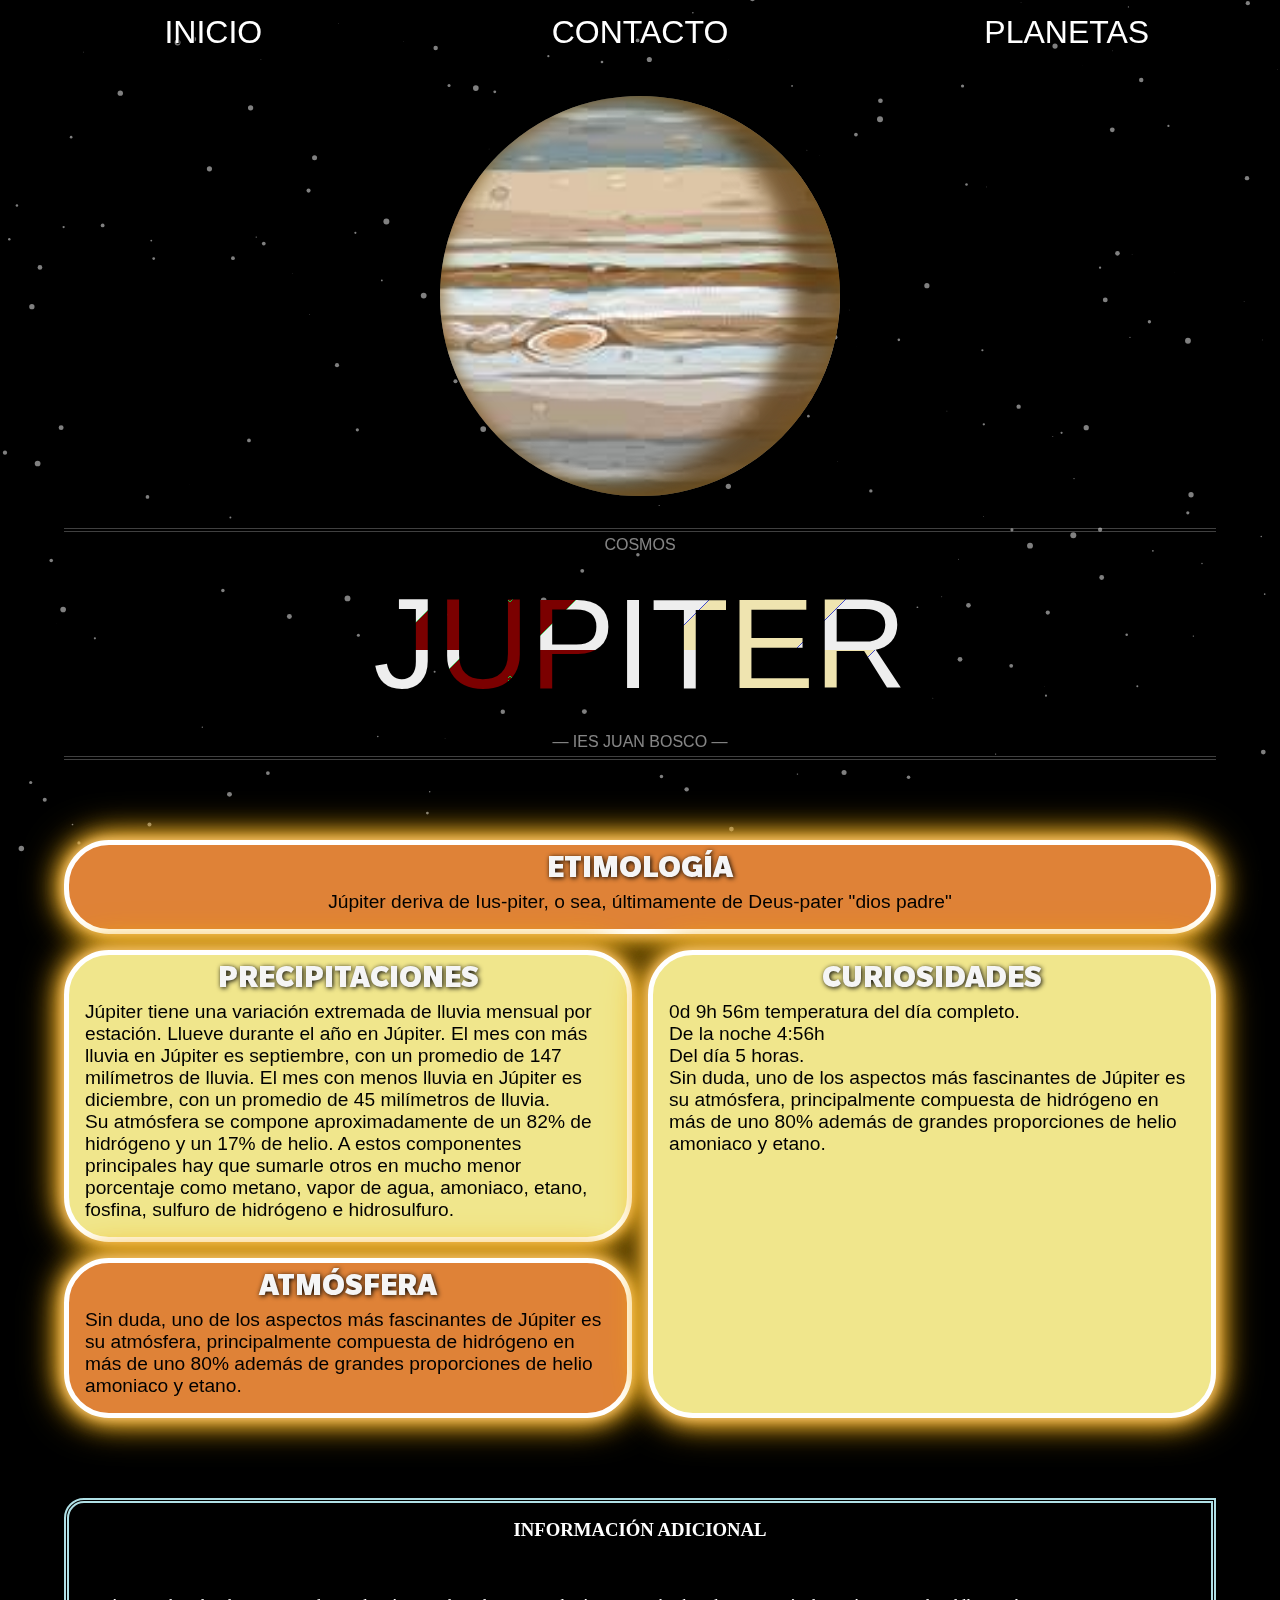
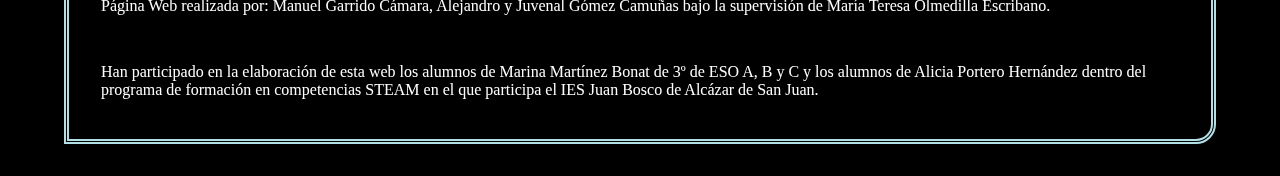
==== commit edd354c3: "sol" ====
--- a/html/jupiter.html
+++ b/html/jupiter.html
@@ -22,6 +22,7 @@
           <div class="dropdown">
             <button>PLANETAS</button>
             <div class="dropdown-content">
+              <a href="./sol.html" id="txtN-sol"> SOL</a>
               <a href="./mercurio.html" id="txtN-mercurio">MERCURIO</a>
               <a href="./venus.html" id="txtN-venus">VENUS</a>
               <a href="./tierra.html" id="txtN-tierra">TIERRA</a>        
--- a/css/general.css
+++ b/css/general.css
@@ -38,12 +38,11 @@
 nav ul>li {
   display: flex;
   text-shadow: 1px 1px 1px black;
-
   width: 100%;
-
   justify-content: space-around;
   list-style: none;
 }
+
 
 /* Estilos del menú desplegable */
 .dropdown {
@@ -84,9 +83,23 @@
   font-size: 1.8rem;
 }
 
+
+
 .txtN-inicio {
   animation: colorChange 15s infinite;
-}
+
+}
+
+.txtN-inicio:hover {
+  border-bottom: 1px solid white;
+  transition-duration: 2s;
+}
+
+.txt-contactanos:hover {
+  border-bottom: 1px solid white;
+  transition-duration: 2s;
+}
+
 
 @keyframes colorChange {
   0% {
@@ -193,6 +206,9 @@
 
 #txtN-luna {
   color: #D3D3D3;
+}
+#txtN-sol {
+  color: #e88000;
 }
 
 .txt-contactanos,
@@ -308,11 +324,19 @@
     inset -50px -10px 20px rgba(117, 79, 221, 0.7);
   animation: rotacion 20s linear infinite;
 }
+
 .luna {
 
   background-image: url(../images/Luna/Luna.webp);
   box-shadow: inset 0 0 20px #8dadff,
     inset -50px -10px 20px rgba(117, 79, 221, 0.7);
+  animation: rotacion 20s linear infinite;
+}
+.sol {
+
+  background-image: url(../images/Sol/Sol.webp);
+  box-shadow: inset 0 0 20px #ffd58d,
+    inset -50px -10px 20px rgba(137, 80, 0, 0.7);
   animation: rotacion 20s linear infinite;
 }
 
@@ -367,6 +391,8 @@
 .me-etimologia,
 .me-atmosfera {
   background-color: #a5a5a5;
+  box-shadow: 0px 0px 10px #dbdada, 0px 0px 20px #646464, 0px 0px 30px #2e2e2d,
+    0px 0px 40px #181818;
 
 }
 
@@ -380,6 +406,8 @@
 .me-curiosidades,
 .me-temperatura {
   background-color: #5b638b;
+  box-shadow: 0px 0px 10px #dbdada, 0px 0px 20px #646464, 0px 0px 30px #c03ae6,
+    0px 0px 40px #7842eb;
 
 }
 
@@ -394,6 +422,9 @@
 .v-etimologia,
 .v-atmosfera {
   background-color: #dfaa37;
+  box-shadow: 0px 0px 10px #f4d391, 0px 0px 20px #f29d72, 0px 0px 30px #f59e2c,
+    0px 0px 40px #ff4800;
+
 
 }
 
@@ -407,6 +438,9 @@
 .v-curiosidades,
 .v-temperatura {
   background-color: #e78a43;
+  box-shadow: 0px 0px 10px #f4d391, 0px 0px 20px #f29d72, 0px 0px 30px #f59e2c,
+    0px 0px 40px #ff4800;
+
 
 }
 
@@ -421,6 +455,9 @@
 .t-etimologia,
 .t-atmosfera {
   background-color: #4d42cc;
+  box-shadow: 0px 0px 10px #a695fa, 0px 0px 20px #7074f2, 0px 0px 30px #5c31dd,
+    0px 0px 40px #3c00ff;
+
 
 }
 
@@ -434,6 +471,10 @@
 .t-curiosidades,
 .t-temperatura {
   background-color: #72ff6a;
+  box-shadow: 0px 0px 10px #94ec9d, 0px 0px 20px #6dec75, 0px 0px 30px #18ed3b,
+    0px 0px 40px #00f408;
+
+
 
 }
 
@@ -443,25 +484,35 @@
   transition-duration: 1s;
 
 }
+
 /*-----------------------*/
 .l-etimologia {
   background-color: #a5a5a5;
-
-}
-
-.l-etimologia:hover{
+  box-shadow: 0px 0px 10px #dbdada, 0px 0px 20px #646464, 0px 0px 30px #2e2e2d,
+    0px 0px 40px #181818;
+  height: 30rem;
+
+
+}
+
+.l-etimologia:hover {
   background-color: #6e6d96;
   transition-duration: 1s;
 
 }
 
-.l-temperatura {
+.l-curiosidades {
   background-color: #5b638b;
-
-}
-
-
-.l-temperatura:hover {
+  box-shadow: 0px 0px 10px #dbdada, 0px 0px 20px #646464, 0px 0px 30px #2e2e2d,
+    0px 0px 40px #181818;
+
+
+}
+
+
+
+
+.l-curiosidades:hover {
   background-color: #4c427b;
   transition-duration: 1s;
 
@@ -471,7 +522,7 @@
 .m-etimologia,
 .m-atmosfera {
   background-color: #cc7742;
-    box-shadow: 0px 0px 10px #ffd700, 0px 0px 20px #ffa500, 0px 0px 30px #ff8c00,
+  box-shadow: 0px 0px 10px #ffd700, 0px 0px 20px #ffa500, 0px 0px 30px #ff8c00,
     0px 0px 40px #ff4500;
 }
 
@@ -487,7 +538,7 @@
 .m-temperatura {
   background-color: #ffff6a;
 
-    box-shadow: 0px 0px 10px #ffd700, 0px 0px 20px #ffa500, 0px 0px 30px #ff8c00,
+  box-shadow: 0px 0px 10px #ffd700, 0px 0px 20px #ffa500, 0px 0px 30px #ff8c00,
     0px 0px 40px #d4ff00;
 }
 
@@ -504,6 +555,8 @@
 .j-etimologia,
 .j-atmosfera {
   background-color: #df8237;
+  box-shadow: 0px 0px 10px #edc06d, 0px 0px 20px #f4b257, 0px 0px 30px #f5bb27,
+    0px 0px 40px #f2ab06;
 
 }
 
@@ -517,12 +570,14 @@
 .j-curiosidades,
 .j-temperatura {
   background-color: #F0E68C;
+  box-shadow: 0px 0px 10px #edc06d, 0px 0px 20px #f4b257, 0px 0px 30px #f5bb27,
+    0px 0px 40px #f2ab06;
 
 }
 
 .j-curiosidades:hover,
 .j-temperatura:hover {
-  background-color: #ab9b08;
+  background-color: #b0620e;
   transition-duration: 1s;
 
 }
@@ -531,6 +586,8 @@
 .s-etimologia,
 .s-atmosfera {
   background-color: #cc37df;
+  box-shadow: 0px 0px 10px #f7bdf4, 0px 0px 20px #e257f4, 0px 0px 30px #eb27f5,
+    0px 0px 40px #d606f2;
 
 }
 
@@ -544,6 +601,8 @@
 .s-curiosidades,
 .s-temperatura {
   background-color: #f0d78c;
+  box-shadow: 0px 0px 10px #edc06d, 0px 0px 20px #f4b257, 0px 0px 30px #f5bb27,
+    0px 0px 40px #f2ab06;
 
 }
 
@@ -558,6 +617,8 @@
 .u-etimologia,
 .u-atmosfera {
   background-color: #37dadf;
+  box-shadow: 0px 0px 10px #6de2ed, 0px 0px 20px #57e2f4, 0px 0px 30px #279ff5,
+    0px 0px 40px #0659f2;
 
 }
 
@@ -571,6 +632,8 @@
 .u-curiosidades,
 .u-temperatura {
   background-color: #8c9df0;
+  box-shadow: 0px 0px 10px #6db8ed, 0px 0px 20px #57bdf4, 0px 0px 30px #27c2f5,
+    0px 0px 40px #0641f2;
 
 }
 
@@ -583,8 +646,10 @@
 
 /*-------------------------*/
 .n-etimologia,
-.u-atmosfera {
+.n-atmosfera {
   background-color: #37a7df;
+  box-shadow: 0px 0px 10px #6db8ed, 0px 0px 20px #57bdf4, 0px 0px 30px #27c2f5,
+    0px 0px 40px #0641f2;
 
 }
 
@@ -598,7 +663,8 @@
 .n-curiosidades,
 .n-temperatura {
   background-color: #8f8cf0;
-
+  box-shadow: 0px 0px 10px #6db8ed, 0px 0px 20px #57bdf4, 0px 0px 30px #27c2f5,
+    0px 0px 40px #0641f2;
 }
 
 .n-curiosidades:hover,
@@ -606,6 +672,27 @@
   background-color: #180474;
   transition-duration: 1s;
 
+}
+.s-etimologia,
+.s-atmosfera {
+  background-color: #cc7742;
+  box-shadow: 0px 0px 10px #ffd700, 0px 0px 20px #ffa500, 0px 0px 30px #ff8c00,
+    0px 0px 40px #ff4500;
+}
+
+
+.s-etimologia:hover,
+.s-atmosfera:hover {
+  background-color: #c62400;
+  transition-duration: 1s;
+
+}
+
+.s-curiosidades,
+.s-temperatura {
+  background-color: #ffff6a;
+  box-shadow: 0px 0px 10px #ffd700, 0px 0px 20px #ffa500, 0px 0px 30px #ff8c00,
+    0px 0px 40px #d4ff00;
 }
 
 
@@ -616,6 +703,13 @@
   padding: 0.5rem 1rem 1rem 1rem;
 }
 
+#indexh1 {
+  background-image: url(../images/Mercurio/fondo-Titulo-Mercurio.webp);
+  text-align: center;
+  width: 80%;
+  font-size: 2.5rem;
+}
+
 #mercurioh1 {
   background-image: url(../images/Mercurio/fondo-Titulo-Mercurio.webp);
 }
@@ -627,8 +721,14 @@
 #tierrah1 {
   background-image: url(../images/Tierra/fondo-Titulo-Tierra.png);
 }
+
 #lunah1 {
   background-image: url(../images/Luna/fondo-Titulo-Luna.webp);
+
+}
+#solh1 {
+  background-image: url(../images/Sol/fondo-Titulo-Sol.webp);
+
 }
 
 #marteh1 {
@@ -731,6 +831,7 @@
     font-size: 5rem;
   }
 
+
   main {
     grid-template-columns: repeat(1, 2fr);
     grid-template-areas: "etimologia"
@@ -741,23 +842,19 @@
 
 }
 
+iframe {
+  width: 80%;
+  height: 70vh;
+  margin: 2vw;
+  border: 5px solid white;
+  box-shadow: 0px 0px 20px #dbdada, 0px 0px 30px #646464, 0px 0px 40px #2e2e2d,
+    0px 0px 50px #181818;
+  padding: 1px;
+}
+
 #particles-js {
   height: 100vh;
   width: 100%;
   position: fixed;
   z-index: -1;
-}
-
-
-/* Alejandro esto creo que no hace na, luego me dices qué hace
-@keyframes movimientoImagen {
-  0% {
-    background-position-x: 0;
-  }
-  100% {
-    background-position-x: 100%;
-  }
-}
-
-
-}*/+}